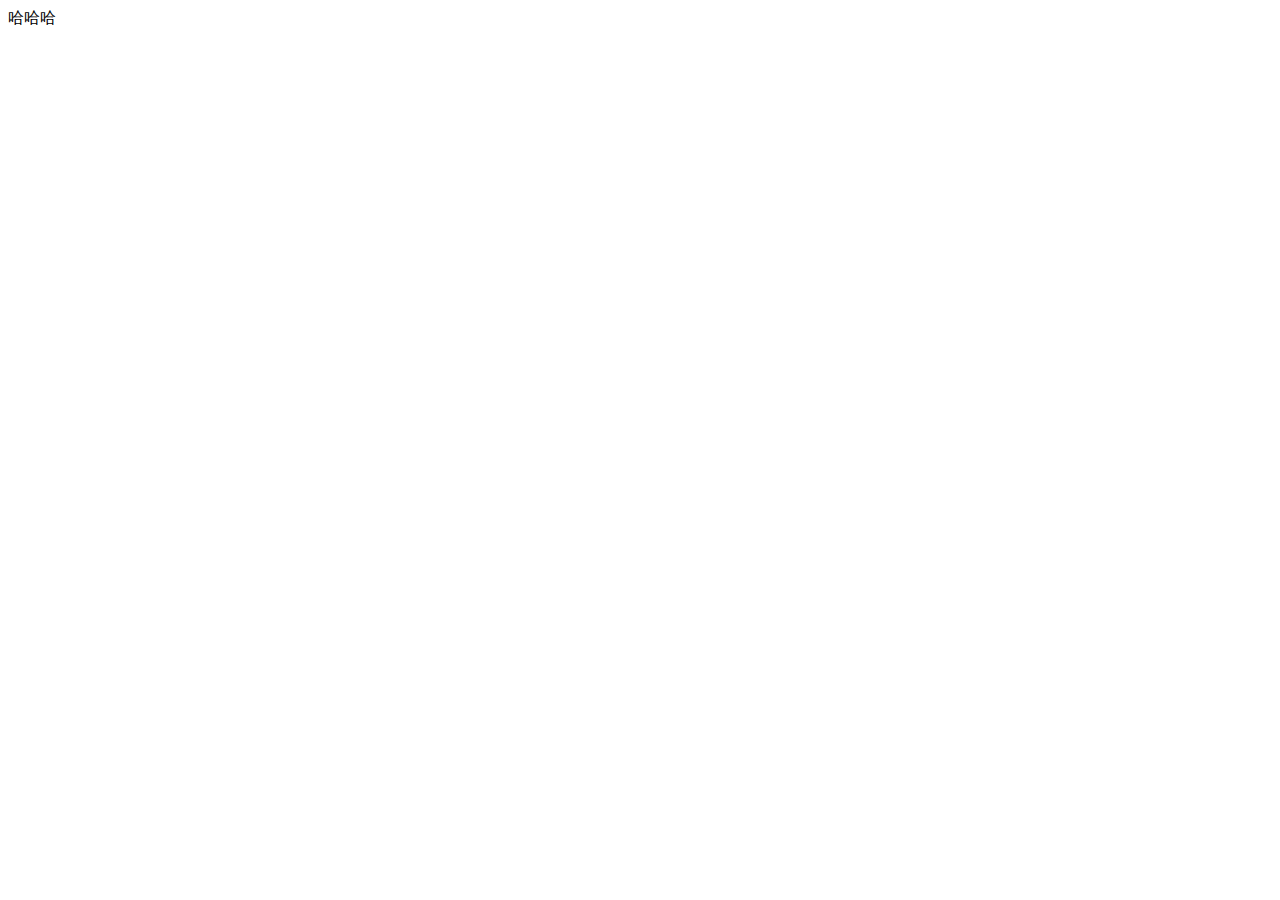
==== home/index.html @ 3ec427c4 "logi完成" ====
<!DOCTYPE html>
<html lang="en">

<head>
    <meta charset="UTF-8">
    <meta name="viewport" content="width=device-width, initial-scale=1.0">
    <title>Document</title>
</head>

<body>
    <div>哈哈哈</div>
</body>

</html>
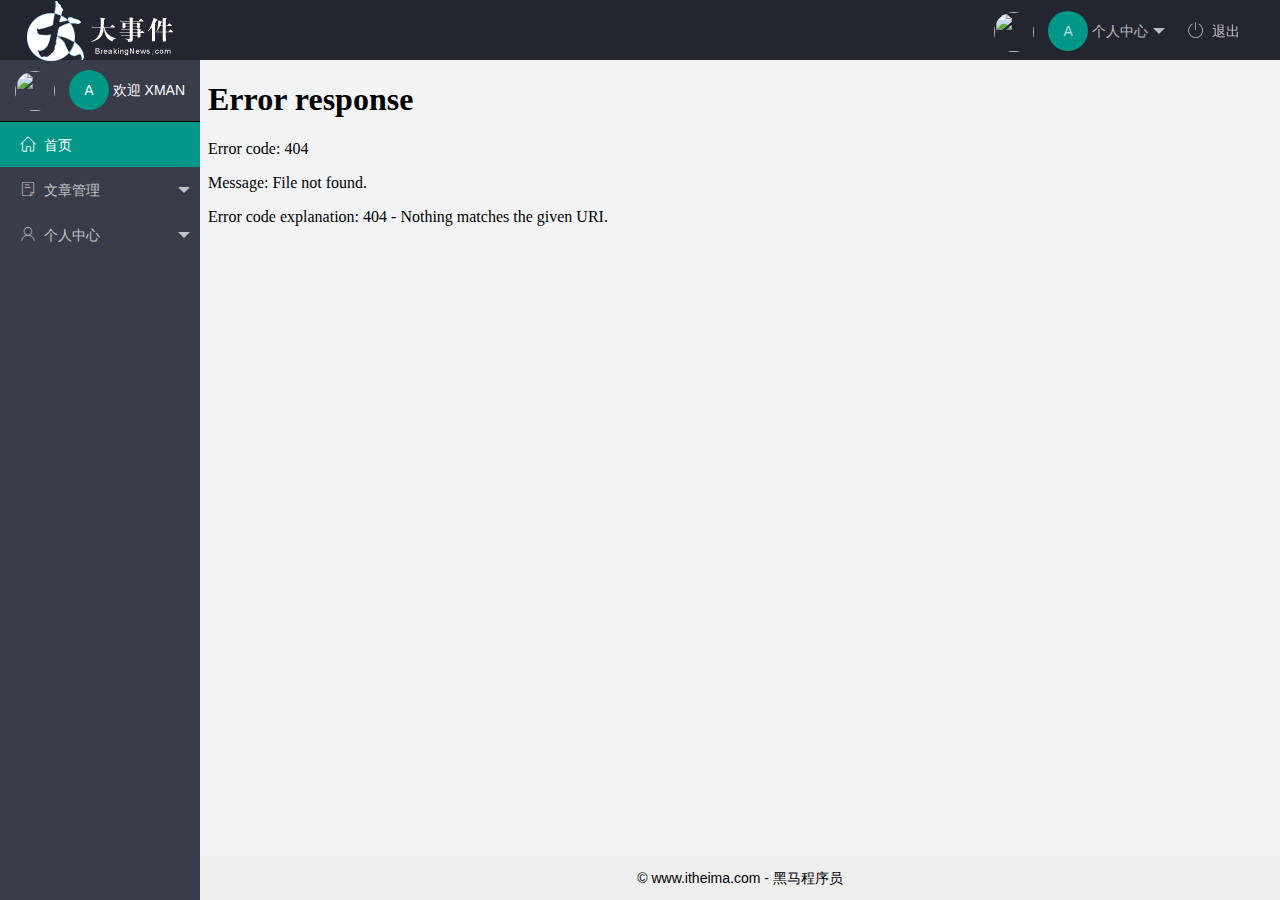
==== commit cadea6e9: "index完成" ====
--- a/home/index.html
+++ b/home/index.html
@@ -1,14 +1,91 @@
 <!DOCTYPE html>
-<html lang="en">
+<html>
 
 <head>
-    <meta charset="UTF-8">
-    <meta name="viewport" content="width=device-width, initial-scale=1.0">
-    <title>Document</title>
+    <meta charset="utf-8">
+    <meta name="viewport" content="width=device-width, initial-scale=1, maximum-scale=1">
+    <title>后台系统</title>
+    <link rel="stylesheet" href="/assets/lib/layui/css/layui.css">
+    <link rel="stylesheet" href="/assets/fonts/iconfont.css">
+    <link rel="stylesheet" href="/assets/css/index.css">
 </head>
 
-<body>
-    <div>哈哈哈</div>
+<body class="layui-layout-body">
+    <div class="layui-layout layui-layout-admin">
+        <div class="layui-header">
+            <div class="layui-logo">
+                <img src="/assets/images/logo.png" alt="">
+            </div>
+            <!-- 头部区域（可配合layui已有的水平导航） -->
+            <ul class="layui-nav layui-layout-right">
+                <li class="layui-nav-item">
+                    <a href="javascript:;" class="userInfo">
+                        <img src="http://t.cn/RCzsdCq" class="layui-nav-img">
+                        <span class="text-avatar">A</span>
+                        个人中心
+                    </a>
+                    <dl class="layui-nav-child">
+                        <dd><a href="">基本资料</a></dd>
+                        <dd><a href="">安全设置</a></dd>
+                        <dd><a href="">重置密码</a></dd>
+                    </dl>
+                </li>
+                <li class="layui-nav-item"><a href="javascript:;" id="logoutBtn"><span
+                            class="iconfont icon-tuichu"></span>退出</a></li>
+            </ul>
+        </div>
+
+        <div class="layui-side layui-bg-black">
+            <div class="layui-side-scroll">
+                <div class="userInfo">
+                    <img src="http://t.cn/RCzsdCq" class="layui-nav-img">
+                    <!-- text-avatar 文字头像 -->
+                    <span class="text-avatar">A</span>
+                    <span id="welcome">欢迎 XMAN</span>
+                </div>
+                <!-- 左侧导航区域（可配合layui已有的垂直导航） -->
+                <ul class="layui-nav layui-nav-tree" lay-filter="test" lay-shrink="all">
+                    <li class="layui-nav-item layui-this"><a href="/home/dashboard.html" target="layBody"><span
+                                class="iconfont icon-home"></span>首页</a></li>
+
+                    <li class="layui-nav-item">
+                        <a class="" href="javascript:;"><span class="iconfont icon-16"></span>文章管理</a>
+                        <dl class="layui-nav-child">
+                            <dd><a href="javascript:;"><i class="layui-icon layui-icon-app"></i>文章类别</a></dd>
+                            <dd><a href="javascript:;"><i class="layui-icon layui-icon-app"></i>文章列表</a></dd>
+                            <dd><a href="javascript:;"><i class="layui-icon layui-icon-app"></i>发布文章</a></dd>
+                        </dl>
+                    </li>
+                    <li class="layui-nav-item">
+                        <a href="javascript:;"><span class="iconfont icon-user"></span>个人中心</a>
+                        <dl class="layui-nav-child">
+                            <dd><a href="/user/user_info.html" target="layBody"><i
+                                        class="layui-icon layui-icon-app"></i>基本资料</a></dd>
+                            <dd><a href="javascript:;"><i class="layui-icon layui-icon-app"></i>更换头像</a></dd>
+                            <dd><a href=""><i class="layui-icon layui-icon-app"></i>重置密码</a></dd>
+                        </dl>
+                    </li>
+                </ul>
+            </div>
+        </div>
+
+        <div class="layui-body">
+            <!-- 内容主体区域 -->
+
+            <!-- <iframe src="/home/dashboard.html" name="layBody" frameborder="0"></iframe> -->
+            <iframe src="/user/user_info.html" name="layBody" frameborder="0"></iframe>
+
+        </div>
+
+        <div class="layui-footer">
+            <!-- 底部固定区域 -->
+            © www.itheima.com - 黑马程序员
+        </div>
+    </div>
+    <script src="/assets/lib/layui/layui.all.js"></script>
+    <script src="/assets/lib/jquery.js"></script>
+    <script src="/assets/js/ajaxBase.js"></script>
+    <script src="/assets/js/index.js"></script>
 </body>
 
 </html>--- a/assets/lib/layui/css/layui.css
+++ b/assets/lib/layui/css/layui.css
@@ -0,0 +1,2 @@
+/** layui-v2.5.6 MIT License By https://www.layui.com */
+ .layui-inline,img{display:inline-block;vertical-align:middle}h1,h2,h3,h4,h5,h6{font-weight:400}.layui-edge,.layui-header,.layui-inline,.layui-main{position:relative}.layui-body,.layui-edge,.layui-elip{overflow:hidden}.layui-btn,.layui-edge,.layui-inline,img{vertical-align:middle}.layui-btn,.layui-disabled,.layui-icon,.layui-unselect{-moz-user-select:none;-webkit-user-select:none;-ms-user-select:none}.layui-elip,.layui-form-checkbox span,.layui-form-pane .layui-form-label{text-overflow:ellipsis;white-space:nowrap}.layui-breadcrumb,.layui-tree-btnGroup{visibility:hidden}blockquote,body,button,dd,div,dl,dt,form,h1,h2,h3,h4,h5,h6,input,li,ol,p,pre,td,textarea,th,ul{margin:0;padding:0;-webkit-tap-highlight-color:rgba(0,0,0,0)}a:active,a:hover{outline:0}img{border:none}li{list-style:none}table{border-collapse:collapse;border-spacing:0}h4,h5,h6{font-size:100%}button,input,optgroup,option,select,textarea{font-family:inherit;font-size:inherit;font-style:inherit;font-weight:inherit;outline:0}pre{white-space:pre-wrap;white-space:-moz-pre-wrap;white-space:-pre-wrap;white-space:-o-pre-wrap;word-wrap:break-word}body{line-height:24px;font:14px Helvetica Neue,Helvetica,PingFang SC,Tahoma,Arial,sans-serif}hr{height:1px;margin:10px 0;border:0;clear:both}a{color:#333;text-decoration:none}a:hover{color:#777}a cite{font-style:normal;*cursor:pointer}.layui-border-box,.layui-border-box *{box-sizing:border-box}.layui-box,.layui-box *{box-sizing:content-box}.layui-clear{clear:both;*zoom:1}.layui-clear:after{content:'\20';clear:both;*zoom:1;display:block;height:0}.layui-inline{*display:inline;*zoom:1}.layui-edge{display:inline-block;width:0;height:0;border-width:6px;border-style:dashed;border-color:transparent}.layui-edge-top{top:-4px;border-bottom-color:#999;border-bottom-style:solid}.layui-edge-right{border-left-color:#999;border-left-style:solid}.layui-edge-bottom{top:2px;border-top-color:#999;border-top-style:solid}.layui-edge-left{border-right-color:#999;border-right-style:solid}.layui-disabled,.layui-disabled:hover{color:#d2d2d2!important;cursor:not-allowed!important}.layui-circle{border-radius:100%}.layui-show{display:block!important}.layui-hide{display:none!important}@font-face{font-family:layui-icon;src:url(../font/iconfont.eot?v=256);src:url(../font/iconfont.eot?v=256#iefix) format('embedded-opentype'),url(../font/iconfont.woff2?v=256) format('woff2'),url(../font/iconfont.woff?v=256) format('woff'),url(../font/iconfont.ttf?v=256) format('truetype'),url(../font/iconfont.svg?v=256#layui-icon) format('svg')}.layui-icon{font-family:layui-icon!important;font-size:16px;font-style:normal;-webkit-font-smoothing:antialiased;-moz-osx-font-smoothing:grayscale}.layui-icon-reply-fill:before{content:"\e611"}.layui-icon-set-fill:before{content:"\e614"}.layui-icon-menu-fill:before{content:"\e60f"}.layui-icon-search:before{content:"\e615"}.layui-icon-share:before{content:"\e641"}.layui-icon-set-sm:before{content:"\e620"}.layui-icon-engine:before{content:"\e628"}.layui-icon-close:before{content:"\1006"}.layui-icon-close-fill:before{content:"\1007"}.layui-icon-chart-screen:before{content:"\e629"}.layui-icon-star:before{content:"\e600"}.layui-icon-circle-dot:before{content:"\e617"}.layui-icon-chat:before{content:"\e606"}.layui-icon-release:before{content:"\e609"}.layui-icon-list:before{content:"\e60a"}.layui-icon-chart:before{content:"\e62c"}.layui-icon-ok-circle:before{content:"\1005"}.layui-icon-layim-theme:before{content:"\e61b"}.layui-icon-table:before{content:"\e62d"}.layui-icon-right:before{content:"\e602"}.layui-icon-left:before{content:"\e603"}.layui-icon-cart-simple:before{content:"\e698"}.layui-icon-face-cry:before{content:"\e69c"}.layui-icon-face-smile:before{content:"\e6af"}.layui-icon-survey:before{content:"\e6b2"}.layui-icon-tree:before{content:"\e62e"}.layui-icon-ie:before{content:"\e7bb"}.layui-icon-upload-circle:before{content:"\e62f"}.layui-icon-add-circle:before{content:"\e61f"}.layui-icon-download-circle:before{content:"\e601"}.layui-icon-templeate-1:before{content:"\e630"}.layui-icon-util:before{content:"\e631"}.layui-icon-face-surprised:before{content:"\e664"}.layui-icon-edit:before{content:"\e642"}.layui-icon-speaker:before{content:"\e645"}.layui-icon-down:before{content:"\e61a"}.layui-icon-file:before{content:"\e621"}.layui-icon-layouts:before{content:"\e632"}.layui-icon-rate-half:before{content:"\e6c9"}.layui-icon-add-circle-fine:before{content:"\e608"}.layui-icon-prev-circle:before{content:"\e633"}.layui-icon-read:before{content:"\e705"}.layui-icon-404:before{content:"\e61c"}.layui-icon-carousel:before{content:"\e634"}.layui-icon-help:before{content:"\e607"}.layui-icon-code-circle:before{content:"\e635"}.layui-icon-windows:before{content:"\e67f"}.layui-icon-water:before{content:"\e636"}.layui-icon-username:before{content:"\e66f"}.layui-icon-find-fill:before{content:"\e670"}.layui-icon-about:before{content:"\e60b"}.layui-icon-location:before{content:"\e715"}.layui-icon-up:before{content:"\e619"}.layui-icon-pause:before{content:"\e651"}.layui-icon-date:before{content:"\e637"}.layui-icon-layim-uploadfile:before{content:"\e61d"}.layui-icon-delete:before{content:"\e640"}.layui-icon-play:before{content:"\e652"}.layui-icon-top:before{content:"\e604"}.layui-icon-firefox:before{content:"\e686"}.layui-icon-friends:before{content:"\e612"}.layui-icon-refresh-3:before{content:"\e9aa"}.layui-icon-ok:before{content:"\e605"}.layui-icon-layer:before{content:"\e638"}.layui-icon-face-smile-fine:before{content:"\e60c"}.layui-icon-dollar:before{content:"\e659"}.layui-icon-group:before{content:"\e613"}.layui-icon-layim-download:before{content:"\e61e"}.layui-icon-picture-fine:before{content:"\e60d"}.layui-icon-link:before{content:"\e64c"}.layui-icon-diamond:before{content:"\e735"}.layui-icon-log:before{content:"\e60e"}.layui-icon-key:before{content:"\e683"}.layui-icon-rate-solid:before{content:"\e67a"}.layui-icon-fonts-del:before{content:"\e64f"}.layui-icon-unlink:before{content:"\e64d"}.layui-icon-fonts-clear:before{content:"\e639"}.layui-icon-triangle-r:before{content:"\e623"}.layui-icon-circle:before{content:"\e63f"}.layui-icon-radio:before{content:"\e643"}.layui-icon-align-center:before{content:"\e647"}.layui-icon-align-right:before{content:"\e648"}.layui-icon-align-left:before{content:"\e649"}.layui-icon-loading-1:before{content:"\e63e"}.layui-icon-return:before{content:"\e65c"}.layui-icon-fonts-strong:before{content:"\e62b"}.layui-icon-upload:before{content:"\e67c"}.layui-icon-dialogue:before{content:"\e63a"}.layui-icon-video:before{content:"\e6ed"}.layui-icon-headset:before{content:"\e6fc"}.layui-icon-cellphone-fine:before{content:"\e63b"}.layui-icon-add-1:before{content:"\e654"}.layui-icon-face-smile-b:before{content:"\e650"}.layui-icon-fonts-html:before{content:"\e64b"}.layui-icon-screen-full:before{content:"\e622"}.layui-icon-form:before{content:"\e63c"}.layui-icon-cart:before{content:"\e657"}.layui-icon-camera-fill:before{content:"\e65d"}.layui-icon-tabs:before{content:"\e62a"}.layui-icon-heart-fill:before{content:"\e68f"}.layui-icon-fonts-code:before{content:"\e64e"}.layui-icon-ios:before{content:"\e680"}.layui-icon-at:before{content:"\e687"}.layui-icon-fire:before{content:"\e756"}.layui-icon-set:before{content:"\e716"}.layui-icon-fonts-u:before{content:"\e646"}.layui-icon-triangle-d:before{content:"\e625"}.layui-icon-tips:before{content:"\e702"}.layui-icon-picture:before{content:"\e64a"}.layui-icon-more-vertical:before{content:"\e671"}.layui-icon-bluetooth:before{content:"\e689"}.layui-icon-flag:before{content:"\e66c"}.layui-icon-loading:before{content:"\e63d"}.layui-icon-fonts-i:before{content:"\e644"}.layui-icon-refresh-1:before{content:"\e666"}.layui-icon-rmb:before{content:"\e65e"}.layui-icon-addition:before{content:"\e624"}.layui-icon-home:before{content:"\e68e"}.layui-icon-time:before{content:"\e68d"}.layui-icon-user:before{content:"\e770"}.layui-icon-notice:before{content:"\e667"}.layui-icon-chrome:before{content:"\e68a"}.layui-icon-edge:before{content:"\e68b"}.layui-icon-login-weibo:before{content:"\e675"}.layui-icon-voice:before{content:"\e688"}.layui-icon-upload-drag:before{content:"\e681"}.layui-icon-login-qq:before{content:"\e676"}.layui-icon-snowflake:before{content:"\e6b1"}.layui-icon-heart:before{content:"\e68c"}.layui-icon-logout:before{content:"\e682"}.layui-icon-file-b:before{content:"\e655"}.layui-icon-template:before{content:"\e663"}.layui-icon-transfer:before{content:"\e691"}.layui-icon-auz:before{content:"\e672"}.layui-icon-console:before{content:"\e665"}.layui-icon-app:before{content:"\e653"}.layui-icon-prev:before{content:"\e65a"}.layui-icon-website:before{content:"\e7ae"}.layui-icon-next:before{content:"\e65b"}.layui-icon-component:before{content:"\e857"}.layui-icon-android:before{content:"\e684"}.layui-icon-more:before{content:"\e65f"}.layui-icon-login-wechat:before{content:"\e677"}.layui-icon-shrink-right:before{content:"\e668"}.layui-icon-spread-left:before{content:"\e66b"}.layui-icon-camera:before{content:"\e660"}.layui-icon-note:before{content:"\e66e"}.layui-icon-refresh:before{content:"\e669"}.layui-icon-female:before{content:"\e661"}.layui-icon-male:before{content:"\e662"}.layui-icon-screen-restore:before{content:"\e758"}.layui-icon-password:before{content:"\e673"}.layui-icon-senior:before{content:"\e674"}.layui-icon-theme:before{content:"\e66a"}.layui-icon-tread:before{content:"\e6c5"}.layui-icon-praise:before{content:"\e6c6"}.layui-icon-star-fill:before{content:"\e658"}.layui-icon-rate:before{content:"\e67b"}.layui-icon-template-1:before{content:"\e656"}.layui-icon-vercode:before{content:"\e679"}.layui-icon-service:before{content:"\e626"}.layui-icon-cellphone:before{content:"\e678"}.layui-icon-print:before{content:"\e66d"}.layui-icon-cols:before{content:"\e610"}.layui-icon-wifi:before{content:"\e7e0"}.layui-icon-export:before{content:"\e67d"}.layui-icon-rss:before{content:"\e808"}.layui-icon-slider:before{content:"\e714"}.layui-icon-email:before{content:"\e618"}.layui-icon-subtraction:before{content:"\e67e"}.layui-icon-mike:before{content:"\e6dc"}.layui-icon-light:before{content:"\e748"}.layui-icon-gift:before{content:"\e627"}.layui-icon-mute:before{content:"\e685"}.layui-icon-reduce-circle:before{content:"\e616"}.layui-icon-music:before{content:"\e690"}.layui-main{width:1140px;margin:0 auto}.layui-header{z-index:1000;height:60px}.layui-header a:hover{transition:all .5s;-webkit-transition:all .5s}.layui-side{position:fixed;left:0;top:0;bottom:0;z-index:999;width:200px;overflow-x:hidden}.layui-side-scroll{position:relative;width:220px;height:100%;overflow-x:hidden}.layui-body{position:absolute;left:200px;right:0;top:0;bottom:0;z-index:998;width:auto;overflow-y:auto;box-sizing:border-box}.layui-layout-body{overflow:hidden}.layui-layout-admin .layui-header{background-color:#23262E}.layui-layout-admin .layui-side{top:60px;width:200px;overflow-x:hidden}.layui-layout-admin .layui-body{position:fixed;top:60px;bottom:44px}.layui-layout-admin .layui-main{width:auto;margin:0 15px}.layui-layout-admin .layui-footer{position:fixed;left:200px;right:0;bottom:0;height:44px;line-height:44px;padding:0 15px;background-color:#eee}.layui-layout-admin .layui-logo{position:absolute;left:0;top:0;width:200px;height:100%;line-height:60px;text-align:center;color:#009688;font-size:16px}.layui-layout-admin .layui-header .layui-nav{background:0 0}.layui-layout-left{position:absolute!important;left:200px;top:0}.layui-layout-right{position:absolute!important;right:0;top:0}.layui-container{position:relative;margin:0 auto;padding:0 15px;box-sizing:border-box}.layui-fluid{position:relative;margin:0 auto;padding:0 15px}.layui-row:after,.layui-row:before{content:'';display:block;clear:both}.layui-col-lg1,.layui-col-lg10,.layui-col-lg11,.layui-col-lg12,.layui-col-lg2,.layui-col-lg3,.layui-col-lg4,.layui-col-lg5,.layui-col-lg6,.layui-col-lg7,.layui-col-lg8,.layui-col-lg9,.layui-col-md1,.layui-col-md10,.layui-col-md11,.layui-col-md12,.layui-col-md2,.layui-col-md3,.layui-col-md4,.layui-col-md5,.layui-col-md6,.layui-col-md7,.layui-col-md8,.layui-col-md9,.layui-col-sm1,.layui-col-sm10,.layui-col-sm11,.layui-col-sm12,.layui-col-sm2,.layui-col-sm3,.layui-col-sm4,.layui-col-sm5,.layui-col-sm6,.layui-col-sm7,.layui-col-sm8,.layui-col-sm9,.layui-col-xs1,.layui-col-xs10,.layui-col-xs11,.layui-col-xs12,.layui-col-xs2,.layui-col-xs3,.layui-col-xs4,.layui-col-xs5,.layui-col-xs6,.layui-col-xs7,.layui-col-xs8,.layui-col-xs9{position:relative;display:block;box-sizing:border-box}.layui-col-xs1,.layui-col-xs10,.layui-col-xs11,.layui-col-xs12,.layui-col-xs2,.layui-col-xs3,.layui-col-xs4,.layui-col-xs5,.layui-col-xs6,.layui-col-xs7,.layui-col-xs8,.layui-col-xs9{float:left}.layui-col-xs1{width:8.33333333%}.layui-col-xs2{width:16.66666667%}.layui-col-xs3{width:25%}.layui-col-xs4{width:33.33333333%}.layui-col-xs5{width:41.66666667%}.layui-col-xs6{width:50%}.layui-col-xs7{width:58.33333333%}.layui-col-xs8{width:66.66666667%}.layui-col-xs9{width:75%}.layui-col-xs10{width:83.33333333%}.layui-col-xs11{width:91.66666667%}.layui-col-xs12{width:100%}.layui-col-xs-offset1{margin-left:8.33333333%}.layui-col-xs-offset2{margin-left:16.66666667%}.layui-col-xs-offset3{margin-left:25%}.layui-col-xs-offset4{margin-left:33.33333333%}.layui-col-xs-offset5{margin-left:41.66666667%}.layui-col-xs-offset6{margin-left:50%}.layui-col-xs-offset7{margin-left:58.33333333%}.layui-col-xs-offset8{margin-left:66.66666667%}.layui-col-xs-offset9{margin-left:75%}.layui-col-xs-offset10{margin-left:83.33333333%}.layui-col-xs-offset11{margin-left:91.66666667%}.layui-col-xs-offset12{margin-left:100%}@media screen and (max-width:768px){.layui-hide-xs{display:none!important}.layui-show-xs-block{display:block!important}.layui-show-xs-inline{display:inline!important}.layui-show-xs-inline-block{display:inline-block!important}}@media screen and (min-width:768px){.layui-container{width:750px}.layui-hide-sm{display:none!important}.layui-show-sm-block{display:block!important}.layui-show-sm-inline{display:inline!important}.layui-show-sm-inline-block{display:inline-block!important}.layui-col-sm1,.layui-col-sm10,.layui-col-sm11,.layui-col-sm12,.layui-col-sm2,.layui-col-sm3,.layui-col-sm4,.layui-col-sm5,.layui-col-sm6,.layui-col-sm7,.layui-col-sm8,.layui-col-sm9{float:left}.layui-col-sm1{width:8.33333333%}.layui-col-sm2{width:16.66666667%}.layui-col-sm3{width:25%}.layui-col-sm4{width:33.33333333%}.layui-col-sm5{width:41.66666667%}.layui-col-sm6{width:50%}.layui-col-sm7{width:58.33333333%}.layui-col-sm8{width:66.66666667%}.layui-col-sm9{width:75%}.layui-col-sm10{width:83.33333333%}.layui-col-sm11{width:91.66666667%}.layui-col-sm12{width:100%}.layui-col-sm-offset1{margin-left:8.33333333%}.layui-col-sm-offset2{margin-left:16.66666667%}.layui-col-sm-offset3{margin-left:25%}.layui-col-sm-offset4{margin-left:33.33333333%}.layui-col-sm-offset5{margin-left:41.66666667%}.layui-col-sm-offset6{margin-left:50%}.layui-col-sm-offset7{margin-left:58.33333333%}.layui-col-sm-offset8{margin-left:66.66666667%}.layui-col-sm-offset9{margin-left:75%}.layui-col-sm-offset10{margin-left:83.33333333%}.layui-col-sm-offset11{margin-left:91.66666667%}.layui-col-sm-offset12{margin-left:100%}}@media screen and (min-width:992px){.layui-container{width:970px}.layui-hide-md{display:none!important}.layui-show-md-block{display:block!important}.layui-show-md-inline{display:inline!important}.layui-show-md-inline-block{display:inline-block!important}.layui-col-md1,.layui-col-md10,.layui-col-md11,.layui-col-md12,.layui-col-md2,.layui-col-md3,.layui-col-md4,.layui-col-md5,.layui-col-md6,.layui-col-md7,.layui-col-md8,.layui-col-md9{float:left}.layui-col-md1{width:8.33333333%}.layui-col-md2{width:16.66666667%}.layui-col-md3{width:25%}.layui-col-md4{width:33.33333333%}.layui-col-md5{width:41.66666667%}.layui-col-md6{width:50%}.layui-col-md7{width:58.33333333%}.layui-col-md8{width:66.66666667%}.layui-col-md9{width:75%}.layui-col-md10{width:83.33333333%}.layui-col-md11{width:91.66666667%}.layui-col-md12{width:100%}.layui-col-md-offset1{margin-left:8.33333333%}.layui-col-md-offset2{margin-left:16.66666667%}.layui-col-md-offset3{margin-left:25%}.layui-col-md-offset4{margin-left:33.33333333%}.layui-col-md-offset5{margin-left:41.66666667%}.layui-col-md-offset6{margin-left:50%}.layui-col-md-offset7{margin-left:58.33333333%}.layui-col-md-offset8{margin-left:66.66666667%}.layui-col-md-offset9{margin-left:75%}.layui-col-md-offset10{margin-left:83.33333333%}.layui-col-md-offset11{margin-left:91.66666667%}.layui-col-md-offset12{margin-left:100%}}@media screen and (min-width:1200px){.layui-container{width:1170px}.layui-hide-lg{display:none!important}.layui-show-lg-block{display:block!important}.layui-show-lg-inline{display:inline!important}.layui-show-lg-inline-block{display:inline-block!important}.layui-col-lg1,.layui-col-lg10,.layui-col-lg11,.layui-col-lg12,.layui-col-lg2,.layui-col-lg3,.layui-col-lg4,.layui-col-lg5,.layui-col-lg6,.layui-col-lg7,.layui-col-lg8,.layui-col-lg9{float:left}.layui-col-lg1{width:8.33333333%}.layui-col-lg2{width:16.66666667%}.layui-col-lg3{width:25%}.layui-col-lg4{width:33.33333333%}.layui-col-lg5{width:41.66666667%}.layui-col-lg6{width:50%}.layui-col-lg7{width:58.33333333%}.layui-col-lg8{width:66.66666667%}.layui-col-lg9{width:75%}.layui-col-lg10{width:83.33333333%}.layui-col-lg11{width:91.66666667%}.layui-col-lg12{width:100%}.layui-col-lg-offset1{margin-left:8.33333333%}.layui-col-lg-offset2{margin-left:16.66666667%}.layui-col-lg-offset3{margin-left:25%}.layui-col-lg-offset4{margin-left:33.33333333%}.layui-col-lg-offset5{margin-left:41.66666667%}.layui-col-lg-offset6{margin-left:50%}.layui-col-lg-offset7{margin-left:58.33333333%}.layui-col-lg-offset8{margin-left:66.66666667%}.layui-col-lg-offset9{margin-left:75%}.layui-col-lg-offset10{margin-left:83.33333333%}.layui-col-lg-offset11{margin-left:91.66666667%}.layui-col-lg-offset12{margin-left:100%}}.layui-col-space1{margin:-.5px}.layui-col-space1>*{padding:.5px}.layui-col-space2{margin:-1px}.layui-col-space2>*{padding:1px}.layui-col-space4{margin:-2px}.layui-col-space4>*{padding:2px}.layui-col-space5{margin:-2.5px}.layui-col-space5>*{padding:2.5px}.layui-col-space6{margin:-3px}.layui-col-space6>*{padding:3px}.layui-col-space8{margin:-4px}.layui-col-space8>*{padding:4px}.layui-col-space10{margin:-5px}.layui-col-space10>*{padding:5px}.layui-col-space12{margin:-6px}.layui-col-space12>*{padding:6px}.layui-col-space14{margin:-7px}.layui-col-space14>*{padding:7px}.layui-col-space15{margin:-7.5px}.layui-col-space15>*{padding:7.5px}.layui-col-space16{margin:-8px}.layui-col-space16>*{padding:8px}.layui-col-space18{margin:-9px}.layui-col-space18>*{padding:9px}.layui-col-space20{margin:-10px}.layui-col-space20>*{padding:10px}.layui-col-space22{margin:-11px}.layui-col-space22>*{padding:11px}.layui-col-space24{margin:-12px}.layui-col-space24>*{padding:12px}.layui-col-space25{margin:-12.5px}.layui-col-space25>*{padding:12.5px}.layui-col-space26{margin:-13px}.layui-col-space26>*{padding:13px}.layui-col-space28{margin:-14px}.layui-col-space28>*{padding:14px}.layui-col-space30{margin:-15px}.layui-col-space30>*{padding:15px}.layui-btn,.layui-input,.layui-select,.layui-textarea,.layui-upload-button{outline:0;-webkit-appearance:none;transition:all .3s;-webkit-transition:all .3s;box-sizing:border-box}.layui-elem-quote{margin-bottom:10px;padding:15px;line-height:22px;border-left:5px solid #009688;border-radius:0 2px 2px 0;background-color:#f2f2f2}.layui-quote-nm{border-style:solid;border-width:1px 1px 1px 5px;background:0 0}.layui-elem-field{margin-bottom:10px;padding:0;border-width:1px;border-style:solid}.layui-elem-field legend{margin-left:20px;padding:0 10px;font-size:20px;font-weight:300}.layui-field-title{margin:10px 0 20px;border-width:1px 0 0}.layui-field-box{padding:10px 15px}.layui-field-title .layui-field-box{padding:10px 0}.layui-progress{position:relative;height:6px;border-radius:20px;background-color:#e2e2e2}.layui-progress-bar{position:absolute;left:0;top:0;width:0;max-width:100%;height:6px;border-radius:20px;text-align:right;background-color:#5FB878;transition:all .3s;-webkit-transition:all .3s}.layui-progress-big,.layui-progress-big .layui-progress-bar{height:18px;line-height:18px}.layui-progress-text{position:relative;top:-20px;line-height:18px;font-size:12px;color:#666}.layui-progress-big .layui-progress-text{position:static;padding:0 10px;color:#fff}.layui-collapse{border-width:1px;border-style:solid;border-radius:2px}.layui-colla-content,.layui-colla-item{border-top-width:1px;border-top-style:solid}.layui-colla-item:first-child{border-top:none}.layui-colla-title{position:relative;height:42px;line-height:42px;padding:0 15px 0 35px;color:#333;background-color:#f2f2f2;cursor:pointer;font-size:14px;overflow:hidden}.layui-colla-content{display:none;padding:10px 15px;line-height:22px;color:#666}.layui-colla-icon{position:absolute;left:15px;top:0;font-size:14px}.layui-card{margin-bottom:15px;border-radius:2px;background-color:#fff;box-shadow:0 1px 2px 0 rgba(0,0,0,.05)}.layui-card:last-child{margin-bottom:0}.layui-card-header{position:relative;height:42px;line-height:42px;padding:0 15px;border-bottom:1px solid #f6f6f6;color:#333;border-radius:2px 2px 0 0;font-size:14px}.layui-bg-black,.layui-bg-blue,.layui-bg-cyan,.layui-bg-green,.layui-bg-orange,.layui-bg-red{color:#fff!important}.layui-card-body{position:relative;padding:10px 15px;line-height:24px}.layui-card-body[pad15]{padding:15px}.layui-card-body[pad20]{padding:20px}.layui-card-body .layui-table{margin:5px 0}.layui-card .layui-tab{margin:0}.layui-panel-window{position:relative;padding:15px;border-radius:0;border-top:5px solid #E6E6E6;background-color:#fff}.layui-auxiliar-moving{position:fixed;left:0;right:0;top:0;bottom:0;width:100%;height:100%;background:0 0;z-index:9999999999}.layui-form-label,.layui-form-mid,.layui-form-select,.layui-input-block,.layui-input-inline,.layui-textarea{position:relative}.layui-bg-red{background-color:#FF5722!important}.layui-bg-orange{background-color:#FFB800!important}.layui-bg-green{background-color:#009688!important}.layui-bg-cyan{background-color:#2F4056!important}.layui-bg-blue{background-color:#1E9FFF!important}.layui-bg-black{background-color:#393D49!important}.layui-bg-gray{background-color:#eee!important;color:#666!important}.layui-badge-rim,.layui-colla-content,.layui-colla-item,.layui-collapse,.layui-elem-field,.layui-form-pane .layui-form-item[pane],.layui-form-pane .layui-form-label,.layui-input,.layui-layedit,.layui-layedit-tool,.layui-quote-nm,.layui-select,.layui-tab-bar,.layui-tab-card,.layui-tab-title,.layui-tab-title .layui-this:after,.layui-textarea{border-color:#e6e6e6}.layui-timeline-item:before,hr{background-color:#e6e6e6}.layui-text{line-height:22px;font-size:14px;color:#666}.layui-text h1,.layui-text h2,.layui-text h3{font-weight:500;color:#333}.layui-text h1{font-size:30px}.layui-text h2{font-size:24px}.layui-text h3{font-size:18px}.layui-text a:not(.layui-btn){color:#01AAED}.layui-text a:not(.layui-btn):hover{text-decoration:underline}.layui-text ul{padding:5px 0 5px 15px}.layui-text ul li{margin-top:5px;list-style-type:disc}.layui-text em,.layui-word-aux{color:#999!important;padding:0 5px!important}.layui-btn{display:inline-block;height:38px;line-height:38px;padding:0 18px;background-color:#009688;color:#fff;white-space:nowrap;text-align:center;font-size:14px;border:none;border-radius:2px;cursor:pointer}.layui-btn:hover{opacity:.8;filter:alpha(opacity=80);color:#fff}.layui-btn:active{opacity:1;filter:alpha(opacity=100)}.layui-btn+.layui-btn{margin-left:10px}.layui-btn-container{font-size:0}.layui-btn-container .layui-btn{margin-right:10px;margin-bottom:10px}.layui-btn-container .layui-btn+.layui-btn{margin-left:0}.layui-table .layui-btn-container .layui-btn{margin-bottom:9px}.layui-btn-radius{border-radius:100px}.layui-btn .layui-icon{margin-right:3px;font-size:18px;vertical-align:bottom;vertical-align:middle\9}.layui-btn-primary{border:1px solid #C9C9C9;background-color:#fff;color:#555}.layui-btn-primary:hover{border-color:#009688;color:#333}.layui-btn-normal{background-color:#1E9FFF}.layui-btn-warm{background-color:#FFB800}.layui-btn-danger{background-color:#FF5722}.layui-btn-checked{background-color:#5FB878}.layui-btn-disabled,.layui-btn-disabled:active,.layui-btn-disabled:hover{border:1px solid #e6e6e6;background-color:#FBFBFB;color:#C9C9C9;cursor:not-allowed;opacity:1}.layui-btn-lg{height:44px;line-height:44px;padding:0 25px;font-size:16px}.layui-btn-sm{height:30px;line-height:30px;padding:0 10px;font-size:12px}.layui-btn-sm i{font-size:16px!important}.layui-btn-xs{height:22px;line-height:22px;padding:0 5px;font-size:12px}.layui-btn-xs i{font-size:14px!important}.layui-btn-group{display:inline-block;vertical-align:middle;font-size:0}.layui-btn-group .layui-btn{margin-left:0!important;margin-right:0!important;border-left:1px solid rgba(255,255,255,.5);border-radius:0}.layui-btn-group .layui-btn-primary{border-left:none}.layui-btn-group .layui-btn-primary:hover{border-color:#C9C9C9;color:#009688}.layui-btn-group .layui-btn:first-child{border-left:none;border-radius:2px 0 0 2px}.layui-btn-group .layui-btn-primary:first-child{border-left:1px solid #c9c9c9}.layui-btn-group .layui-btn:last-child{border-radius:0 2px 2px 0}.layui-btn-group .layui-btn+.layui-btn{margin-left:0}.layui-btn-group+.layui-btn-group{margin-left:10px}.layui-btn-fluid{width:100%}.layui-input,.layui-select,.layui-textarea{height:38px;line-height:1.3;line-height:38px\9;border-width:1px;border-style:solid;background-color:#fff;border-radius:2px}.layui-input::-webkit-input-placeholder,.layui-select::-webkit-input-placeholder,.layui-textarea::-webkit-input-placeholder{line-height:1.3}.layui-input,.layui-textarea{display:block;width:100%;padding-left:10px}.layui-input:hover,.layui-textarea:hover{border-color:#D2D2D2!important}.layui-input:focus,.layui-textarea:focus{border-color:#C9C9C9!important}.layui-textarea{min-height:100px;height:auto;line-height:20px;padding:6px 10px;resize:vertical}.layui-select{padding:0 10px}.layui-form input[type=checkbox],.layui-form input[type=radio],.layui-form select{display:none}.layui-form [lay-ignore]{display:initial}.layui-form-item{margin-bottom:15px;clear:both;*zoom:1}.layui-form-item:after{content:'\20';clear:both;*zoom:1;display:block;height:0}.layui-form-label{float:left;display:block;padding:9px 15px;width:80px;font-weight:400;line-height:20px;text-align:right}.layui-form-label-col{display:block;float:none;padding:9px 0;line-height:20px;text-align:left}.layui-form-item .layui-inline{margin-bottom:5px;margin-right:10px}.layui-input-block{margin-left:110px;min-height:36px}.layui-input-inline{display:inline-block;vertical-align:middle}.layui-form-item .layui-input-inline{float:left;width:190px;margin-right:10px}.layui-form-text .layui-input-inline{width:auto}.layui-form-mid{float:left;display:block;padding:9px 0!important;line-height:20px;margin-right:10px}.layui-form-danger+.layui-form-select .layui-input,.layui-form-danger:focus{border-color:#FF5722!important}.layui-form-select .layui-input{padding-right:30px;cursor:pointer}.layui-form-select .layui-edge{position:absolute;right:10px;top:50%;margin-top:-3px;cursor:pointer;border-width:6px;border-top-color:#c2c2c2;border-top-style:solid;transition:all .3s;-webkit-transition:all .3s}.layui-form-select dl{display:none;position:absolute;left:0;top:42px;padding:5px 0;z-index:899;min-width:100%;border:1px solid #d2d2d2;max-height:300px;overflow-y:auto;background-color:#fff;border-radius:2px;box-shadow:0 2px 4px rgba(0,0,0,.12);box-sizing:border-box}.layui-form-select dl dd,.layui-form-select dl dt{padding:0 10px;line-height:36px;white-space:nowrap;overflow:hidden;text-overflow:ellipsis}.layui-form-select dl dt{font-size:12px;color:#999}.layui-form-select dl dd{cursor:pointer}.layui-form-select dl dd:hover{background-color:#f2f2f2;-webkit-transition:.5s all;transition:.5s all}.layui-form-select .layui-select-group dd{padding-left:20px}.layui-form-select dl dd.layui-select-tips{padding-left:10px!important;color:#999}.layui-form-select dl dd.layui-this{background-color:#5FB878;color:#fff}.layui-form-checkbox,.layui-form-select dl dd.layui-disabled{background-color:#fff}.layui-form-selected dl{display:block}.layui-form-checkbox,.layui-form-checkbox *,.layui-form-switch{display:inline-block;vertical-align:middle}.layui-form-selected .layui-edge{margin-top:-9px;-webkit-transform:rotate(180deg);transform:rotate(180deg);margin-top:-3px\9}:root .layui-form-selected .layui-edge{margin-top:-9px\0/IE9}.layui-form-selectup dl{top:auto;bottom:42px}.layui-select-none{margin:5px 0;text-align:center;color:#999}.layui-select-disabled .layui-disabled{border-color:#eee!important}.layui-select-disabled .layui-edge{border-top-color:#d2d2d2}.layui-form-checkbox{position:relative;height:30px;line-height:30px;margin-right:10px;padding-right:30px;cursor:pointer;font-size:0;-webkit-transition:.1s linear;transition:.1s linear;box-sizing:border-box}.layui-form-checkbox span{padding:0 10px;height:100%;font-size:14px;border-radius:2px 0 0 2px;background-color:#d2d2d2;color:#fff;overflow:hidden}.layui-form-checkbox:hover span{background-color:#c2c2c2}.layui-form-checkbox i{position:absolute;right:0;top:0;width:30px;height:28px;border:1px solid #d2d2d2;border-left:none;border-radius:0 2px 2px 0;color:#fff;font-size:20px;text-align:center}.layui-form-checkbox:hover i{border-color:#c2c2c2;color:#c2c2c2}.layui-form-checked,.layui-form-checked:hover{border-color:#5FB878}.layui-form-checked span,.layui-form-checked:hover span{background-color:#5FB878}.layui-form-checked i,.layui-form-checked:hover i{color:#5FB878}.layui-form-item .layui-form-checkbox{margin-top:4px}.layui-form-checkbox[lay-skin=primary]{height:auto!important;line-height:normal!important;min-width:18px;min-height:18px;border:none!important;margin-right:0;padding-left:28px;padding-right:0;background:0 0}.layui-form-checkbox[lay-skin=primary] span{padding-left:0;padding-right:15px;line-height:18px;background:0 0;color:#666}.layui-form-checkbox[lay-skin=primary] i{right:auto;left:0;width:16px;height:16px;line-height:16px;border:1px solid #d2d2d2;font-size:12px;border-radius:2px;background-color:#fff;-webkit-transition:.1s linear;transition:.1s linear}.layui-form-checkbox[lay-skin=primary]:hover i{border-color:#5FB878;color:#fff}.layui-form-checked[lay-skin=primary] i{border-color:#5FB878!important;background-color:#5FB878;color:#fff}.layui-checkbox-disbaled[lay-skin=primary] span{background:0 0!important;color:#c2c2c2}.layui-checkbox-disbaled[lay-skin=primary]:hover i{border-color:#d2d2d2}.layui-form-item .layui-form-checkbox[lay-skin=primary]{margin-top:10px}.layui-form-switch{position:relative;height:22px;line-height:22px;min-width:35px;padding:0 5px;margin-top:8px;border:1px solid #d2d2d2;border-radius:20px;cursor:pointer;background-color:#fff;-webkit-transition:.1s linear;transition:.1s linear}.layui-form-switch i{position:absolute;left:5px;top:3px;width:16px;height:16px;border-radius:20px;background-color:#d2d2d2;-webkit-transition:.1s linear;transition:.1s linear}.layui-form-switch em{position:relative;top:0;width:25px;margin-left:21px;padding:0!important;text-align:center!important;color:#999!important;font-style:normal!important;font-size:12px}.layui-form-onswitch{border-color:#5FB878;background-color:#5FB878}.layui-checkbox-disbaled,.layui-checkbox-disbaled i{border-color:#e2e2e2!important}.layui-form-onswitch i{left:100%;margin-left:-21px;background-color:#fff}.layui-form-onswitch em{margin-left:5px;margin-right:21px;color:#fff!important}.layui-checkbox-disbaled span{background-color:#e2e2e2!important}.layui-checkbox-disbaled:hover i{color:#fff!important}[lay-radio]{display:none}.layui-form-radio,.layui-form-radio *{display:inline-block;vertical-align:middle}.layui-form-radio{line-height:28px;margin:6px 10px 0 0;padding-right:10px;cursor:pointer;font-size:0}.layui-form-radio *{font-size:14px}.layui-form-radio>i{margin-right:8px;font-size:22px;color:#c2c2c2}.layui-form-radio>i:hover,.layui-form-radioed>i{color:#5FB878}.layui-radio-disbaled>i{color:#e2e2e2!important}.layui-form-pane .layui-form-label{width:110px;padding:8px 15px;height:38px;line-height:20px;border-width:1px;border-style:solid;border-radius:2px 0 0 2px;text-align:center;background-color:#FBFBFB;overflow:hidden;box-sizing:border-box}.layui-form-pane .layui-input-inline{margin-left:-1px}.layui-form-pane .layui-input-block{margin-left:110px;left:-1px}.layui-form-pane .layui-input{border-radius:0 2px 2px 0}.layui-form-pane .layui-form-text .layui-form-label{float:none;width:100%;border-radius:2px;box-sizing:border-box;text-align:left}.layui-form-pane .layui-form-text .layui-input-inline{display:block;margin:0;top:-1px;clear:both}.layui-form-pane .layui-form-text .layui-input-block{margin:0;left:0;top:-1px}.layui-form-pane .layui-form-text .layui-textarea{min-height:100px;border-radius:0 0 2px 2px}.layui-form-pane .layui-form-checkbox{margin:4px 0 4px 10px}.layui-form-pane .layui-form-radio,.layui-form-pane .layui-form-switch{margin-top:6px;margin-left:10px}.layui-form-pane .layui-form-item[pane]{position:relative;border-width:1px;border-style:solid}.layui-form-pane .layui-form-item[pane] .layui-form-label{position:absolute;left:0;top:0;height:100%;border-width:0 1px 0 0}.layui-form-pane .layui-form-item[pane] .layui-input-inline{margin-left:110px}@media screen and (max-width:450px){.layui-form-item .layui-form-label{text-overflow:ellipsis;overflow:hidden;white-space:nowrap}.layui-form-item .layui-inline{display:block;margin-right:0;margin-bottom:20px;clear:both}.layui-form-item .layui-inline:after{content:'\20';clear:both;display:block;height:0}.layui-form-item .layui-input-inline{display:block;float:none;left:-3px;width:auto;margin:0 0 10px 112px}.layui-form-item .layui-input-inline+.layui-form-mid{margin-left:110px;top:-5px;padding:0}.layui-form-item .layui-form-checkbox{margin-right:5px;margin-bottom:5px}}.layui-layedit{border-width:1px;border-style:solid;border-radius:2px}.layui-layedit-tool{padding:3px 5px;border-bottom-width:1px;border-bottom-style:solid;font-size:0}.layedit-tool-fixed{position:fixed;top:0;border-top:1px solid #e2e2e2}.layui-layedit-tool .layedit-tool-mid,.layui-layedit-tool .layui-icon{display:inline-block;vertical-align:middle;text-align:center;font-size:14px}.layui-layedit-tool .layui-icon{position:relative;width:32px;height:30px;line-height:30px;margin:3px 5px;color:#777;cursor:pointer;border-radius:2px}.layui-layedit-tool .layui-icon:hover{color:#393D49}.layui-layedit-tool .layui-icon:active{color:#000}.layui-layedit-tool .layedit-tool-active{background-color:#e2e2e2;color:#000}.layui-layedit-tool .layui-disabled,.layui-layedit-tool .layui-disabled:hover{color:#d2d2d2;cursor:not-allowed}.layui-layedit-tool .layedit-tool-mid{width:1px;height:18px;margin:0 10px;background-color:#d2d2d2}.layedit-tool-html{width:50px!important;font-size:30px!important}.layedit-tool-b,.layedit-tool-code,.layedit-tool-help{font-size:16px!important}.layedit-tool-d,.layedit-tool-face,.layedit-tool-image,.layedit-tool-unlink{font-size:18px!important}.layedit-tool-image input{position:absolute;font-size:0;left:0;top:0;width:100%;height:100%;opacity:.01;filter:Alpha(opacity=1);cursor:pointer}.layui-layedit-iframe iframe{display:block;width:100%}#LAY_layedit_code{overflow:hidden}.layui-laypage{display:inline-block;*display:inline;*zoom:1;vertical-align:middle;margin:10px 0;font-size:0}.layui-laypage>a:first-child,.layui-laypage>a:first-child em{border-radius:2px 0 0 2px}.layui-laypage>a:last-child,.layui-laypage>a:last-child em{border-radius:0 2px 2px 0}.layui-laypage>:first-child{margin-left:0!important}.layui-laypage>:last-child{margin-right:0!important}.layui-laypage a,.layui-laypage button,.layui-laypage input,.layui-laypage select,.layui-laypage span{border:1px solid #e2e2e2}.layui-laypage a,.layui-laypage span{display:inline-block;*display:inline;*zoom:1;vertical-align:middle;padding:0 15px;height:28px;line-height:28px;margin:0 -1px 5px 0;background-color:#fff;color:#333;font-size:12px}.layui-flow-more a *,.layui-laypage input,.layui-table-view select[lay-ignore]{display:inline-block}.layui-laypage a:hover{color:#009688}.layui-laypage em{font-style:normal}.layui-laypage .layui-laypage-spr{color:#999;font-weight:700}.layui-laypage a{text-decoration:none}.layui-laypage .layui-laypage-curr{position:relative}.layui-laypage .layui-laypage-curr em{position:relative;color:#fff}.layui-laypage .layui-laypage-curr .layui-laypage-em{position:absolute;left:-1px;top:-1px;padding:1px;width:100%;height:100%;background-color:#009688}.layui-laypage-em{border-radius:2px}.layui-laypage-next em,.layui-laypage-prev em{font-family:Sim sun;font-size:16px}.layui-laypage .layui-laypage-count,.layui-laypage .layui-laypage-limits,.layui-laypage .layui-laypage-refresh,.layui-laypage .layui-laypage-skip{margin-left:10px;margin-right:10px;padding:0;border:none}.layui-laypage .layui-laypage-limits,.layui-laypage .layui-laypage-refresh{vertical-align:top}.layui-laypage .layui-laypage-refresh i{font-size:18px;cursor:pointer}.layui-laypage select{height:22px;padding:3px;border-radius:2px;cursor:pointer}.layui-laypage .layui-laypage-skip{height:30px;line-height:30px;color:#999}.layui-laypage button,.layui-laypage input{height:30px;line-height:30px;border-radius:2px;vertical-align:top;background-color:#fff;box-sizing:border-box}.layui-laypage input{width:40px;margin:0 10px;padding:0 3px;text-align:center}.layui-laypage input:focus,.layui-laypage select:focus{border-color:#009688!important}.layui-laypage button{margin-left:10px;padding:0 10px;cursor:pointer}.layui-table,.layui-table-view{margin:10px 0}.layui-flow-more{margin:10px 0;text-align:center;color:#999;font-size:14px}.layui-flow-more a{height:32px;line-height:32px}.layui-flow-more a *{vertical-align:top}.layui-flow-more a cite{padding:0 20px;border-radius:3px;background-color:#eee;color:#333;font-style:normal}.layui-flow-more a cite:hover{opacity:.8}.layui-flow-more a i{font-size:30px;color:#737383}.layui-table{width:100%;background-color:#fff;color:#666}.layui-table tr{transition:all .3s;-webkit-transition:all .3s}.layui-table th{text-align:left;font-weight:400}.layui-table tbody tr:hover,.layui-table thead tr,.layui-table-click,.layui-table-header,.layui-table-hover,.layui-table-mend,.layui-table-patch,.layui-table-tool,.layui-table-total,.layui-table-total tr,.layui-table[lay-even] tr:nth-child(even){background-color:#f2f2f2}.layui-table td,.layui-table th,.layui-table-col-set,.layui-table-fixed-r,.layui-table-grid-down,.layui-table-header,.layui-table-page,.layui-table-tips-main,.layui-table-tool,.layui-table-total,.layui-table-view,.layui-table[lay-skin=line],.layui-table[lay-skin=row]{border-width:1px;border-style:solid;border-color:#e6e6e6}.layui-table td,.layui-table th{position:relative;padding:9px 15px;min-height:20px;line-height:20px;font-size:14px}.layui-table[lay-skin=line] td,.layui-table[lay-skin=line] th{border-width:0 0 1px}.layui-table[lay-skin=row] td,.layui-table[lay-skin=row] th{border-width:0 1px 0 0}.layui-table[lay-skin=nob] td,.layui-table[lay-skin=nob] th{border:none}.layui-table img{max-width:100px}.layui-table[lay-size=lg] td,.layui-table[lay-size=lg] th{padding:15px 30px}.layui-table-view .layui-table[lay-size=lg] .layui-table-cell{height:40px;line-height:40px}.layui-table[lay-size=sm] td,.layui-table[lay-size=sm] th{font-size:12px;padding:5px 10px}.layui-table-view .layui-table[lay-size=sm] .layui-table-cell{height:20px;line-height:20px}.layui-table[lay-data]{display:none}.layui-table-box{position:relative;overflow:hidden}.layui-table-view .layui-table{position:relative;width:auto;margin:0}.layui-table-view .layui-table[lay-skin=line]{border-width:0 1px 0 0}.layui-table-view .layui-table[lay-skin=row]{border-width:0 0 1px}.layui-table-view .layui-table td,.layui-table-view .layui-table th{padding:5px 0;border-top:none;border-left:none}.layui-table-view .layui-table th.layui-unselect .layui-table-cell span{cursor:pointer}.layui-table-view .layui-table td{cursor:default}.layui-table-view .layui-table td[data-edit=text]{cursor:text}.layui-table-view .layui-form-checkbox[lay-skin=primary] i{width:18px;height:18px}.layui-table-view .layui-form-radio{line-height:0;padding:0}.layui-table-view .layui-form-radio>i{margin:0;font-size:20px}.layui-table-init{position:absolute;left:0;top:0;width:100%;height:100%;text-align:center;z-index:110}.layui-table-init .layui-icon{position:absolute;left:50%;top:50%;margin:-15px 0 0 -15px;font-size:30px;color:#c2c2c2}.layui-table-header{border-width:0 0 1px;overflow:hidden}.layui-table-header .layui-table{margin-bottom:-1px}.layui-table-tool .layui-inline[lay-event]{position:relative;width:26px;height:26px;padding:5px;line-height:16px;margin-right:10px;text-align:center;color:#333;border:1px solid #ccc;cursor:pointer;-webkit-transition:.5s all;transition:.5s all}.layui-table-tool .layui-inline[lay-event]:hover{border:1px solid #999}.layui-table-tool-temp{padding-right:120px}.layui-table-tool-self{position:absolute;right:17px;top:10px}.layui-table-tool .layui-table-tool-self .layui-inline[lay-event]{margin:0 0 0 10px}.layui-table-tool-panel{position:absolute;top:29px;left:-1px;padding:5px 0;min-width:150px;min-height:40px;border:1px solid #d2d2d2;text-align:left;overflow-y:auto;background-color:#fff;box-shadow:0 2px 4px rgba(0,0,0,.12)}.layui-table-cell,.layui-table-tool-panel li{overflow:hidden;text-overflow:ellipsis;white-space:nowrap}.layui-table-tool-panel li{padding:0 10px;line-height:30px;-webkit-transition:.5s all;transition:.5s all}.layui-table-tool-panel li .layui-form-checkbox[lay-skin=primary]{width:100%;padding-left:28px}.layui-table-tool-panel li:hover{background-color:#f2f2f2}.layui-table-tool-panel li .layui-form-checkbox[lay-skin=primary] i{position:absolute;left:0;top:0}.layui-table-tool-panel li .layui-form-checkbox[lay-skin=primary] span{padding:0}.layui-table-tool .layui-table-tool-self .layui-table-tool-panel{left:auto;right:-1px}.layui-table-col-set{position:absolute;right:0;top:0;width:20px;height:100%;border-width:0 0 0 1px;background-color:#fff}.layui-table-sort{width:10px;height:20px;margin-left:5px;cursor:pointer!important}.layui-table-sort .layui-edge{position:absolute;left:5px;border-width:5px}.layui-table-sort .layui-table-sort-asc{top:3px;border-top:none;border-bottom-style:solid;border-bottom-color:#b2b2b2}.layui-table-sort .layui-table-sort-asc:hover{border-bottom-color:#666}.layui-table-sort .layui-table-sort-desc{bottom:5px;border-bottom:none;border-top-style:solid;border-top-color:#b2b2b2}.layui-table-sort .layui-table-sort-desc:hover{border-top-color:#666}.layui-table-sort[lay-sort=asc] .layui-table-sort-asc{border-bottom-color:#000}.layui-table-sort[lay-sort=desc] .layui-table-sort-desc{border-top-color:#000}.layui-table-cell{height:28px;line-height:28px;padding:0 15px;position:relative;box-sizing:border-box}.layui-table-cell .layui-form-checkbox[lay-skin=primary]{top:-1px;padding:0}.layui-table-cell .layui-table-link{color:#01AAED}.laytable-cell-checkbox,.laytable-cell-numbers,.laytable-cell-radio,.laytable-cell-space{padding:0;text-align:center}.layui-table-body{position:relative;overflow:auto;margin-right:-1px;margin-bottom:-1px}.layui-table-body .layui-none{line-height:26px;padding:15px;text-align:center;color:#999}.layui-table-fixed{position:absolute;left:0;top:0;z-index:101}.layui-table-fixed .layui-table-body{overflow:hidden}.layui-table-fixed-l{box-shadow:0 -1px 8px rgba(0,0,0,.08)}.layui-table-fixed-r{left:auto;right:-1px;border-width:0 0 0 1px;box-shadow:-1px 0 8px rgba(0,0,0,.08)}.layui-table-fixed-r .layui-table-header{position:relative;overflow:visible}.layui-table-mend{position:absolute;right:-49px;top:0;height:100%;width:50px}.layui-table-tool{position:relative;z-index:890;width:100%;min-height:50px;line-height:30px;padding:10px 15px;border-width:0 0 1px}.layui-table-tool .layui-btn-container{margin-bottom:-10px}.layui-table-page,.layui-table-total{border-width:1px 0 0;margin-bottom:-1px;overflow:hidden}.layui-table-page{position:relative;width:100%;padding:7px 7px 0;height:41px;font-size:12px;white-space:nowrap}.layui-table-page>div{height:26px}.layui-table-page .layui-laypage{margin:0}.layui-table-page .layui-laypage a,.layui-table-page .layui-laypage span{height:26px;line-height:26px;margin-bottom:10px;border:none;background:0 0}.layui-table-page .layui-laypage a,.layui-table-page .layui-laypage span.layui-laypage-curr{padding:0 12px}.layui-table-page .layui-laypage span{margin-left:0;padding:0}.layui-table-page .layui-laypage .layui-laypage-prev{margin-left:-7px!important}.layui-table-page .layui-laypage .layui-laypage-curr .layui-laypage-em{left:0;top:0;padding:0}.layui-table-page .layui-laypage button,.layui-table-page .layui-laypage input{height:26px;line-height:26px}.layui-table-page .layui-laypage input{width:40px}.layui-table-page .layui-laypage button{padding:0 10px}.layui-table-page select{height:18px}.layui-table-patch .layui-table-cell{padding:0;width:30px}.layui-table-edit{position:absolute;left:0;top:0;width:100%;height:100%;padding:0 14px 1px;border-radius:0;box-shadow:1px 1px 20px rgba(0,0,0,.15)}.layui-table-edit:focus{border-color:#5FB878!important}select.layui-table-edit{padding:0 0 0 10px;border-color:#C9C9C9}.layui-table-view .layui-form-checkbox,.layui-table-view .layui-form-radio,.layui-table-view .layui-form-switch{top:0;margin:0;box-sizing:content-box}.layui-table-view .layui-form-checkbox{top:-1px;height:26px;line-height:26px}.layui-table-view .layui-form-checkbox i{height:26px}.layui-table-grid .layui-table-cell{overflow:visible}.layui-table-grid-down{position:absolute;top:0;right:0;width:26px;height:100%;padding:5px 0;border-width:0 0 0 1px;text-align:center;background-color:#fff;color:#999;cursor:pointer}.layui-table-grid-down .layui-icon{position:absolute;top:50%;left:50%;margin:-8px 0 0 -8px}.layui-table-grid-down:hover{background-color:#fbfbfb}body .layui-table-tips .layui-layer-content{background:0 0;padding:0;box-shadow:0 1px 6px rgba(0,0,0,.12)}.layui-table-tips-main{margin:-44px 0 0 -1px;max-height:150px;padding:8px 15px;font-size:14px;overflow-y:scroll;background-color:#fff;color:#666}.layui-table-tips-c{position:absolute;right:-3px;top:-13px;width:20px;height:20px;padding:3px;cursor:pointer;background-color:#666;border-radius:50%;color:#fff}.layui-table-tips-c:hover{background-color:#777}.layui-table-tips-c:before{position:relative;right:-2px}.layui-upload-file{display:none!important;opacity:.01;filter:Alpha(opacity=1)}.layui-upload-drag,.layui-upload-form,.layui-upload-wrap{display:inline-block}.layui-upload-list{margin:10px 0}.layui-upload-choose{padding:0 10px;color:#999}.layui-upload-drag{position:relative;padding:30px;border:1px dashed #e2e2e2;background-color:#fff;text-align:center;cursor:pointer;color:#999}.layui-upload-drag .layui-icon{font-size:50px;color:#009688}.layui-upload-drag[lay-over]{border-color:#009688}.layui-upload-iframe{position:absolute;width:0;height:0;border:0;visibility:hidden}.layui-upload-wrap{position:relative;vertical-align:middle}.layui-upload-wrap .layui-upload-file{display:block!important;position:absolute;left:0;top:0;z-index:10;font-size:100px;width:100%;height:100%;opacity:.01;filter:Alpha(opacity=1);cursor:pointer}.layui-transfer-active,.layui-transfer-box{display:inline-block;vertical-align:middle}.layui-transfer-box,.layui-transfer-header,.layui-transfer-search{border-width:0;border-style:solid;border-color:#e6e6e6}.layui-transfer-box{position:relative;border-width:1px;width:200px;height:360px;border-radius:2px;background-color:#fff}.layui-transfer-box .layui-form-checkbox{width:100%;margin:0!important}.layui-transfer-header{height:38px;line-height:38px;padding:0 10px;border-bottom-width:1px}.layui-transfer-search{position:relative;padding:10px;border-bottom-width:1px}.layui-transfer-search .layui-input{height:32px;padding-left:30px;font-size:12px}.layui-transfer-search .layui-icon-search{position:absolute;left:20px;top:50%;margin-top:-8px;color:#666}.layui-transfer-active{margin:0 15px}.layui-transfer-active .layui-btn{display:block;margin:0;padding:0 15px;background-color:#5FB878;border-color:#5FB878;color:#fff}.layui-transfer-active .layui-btn-disabled{background-color:#FBFBFB;border-color:#e6e6e6;color:#C9C9C9}.layui-transfer-active .layui-btn:first-child{margin-bottom:15px}.layui-transfer-active .layui-btn .layui-icon{margin:0;font-size:14px!important}.layui-transfer-data{padding:5px 0;overflow:auto}.layui-transfer-data li{height:32px;line-height:32px;padding:0 10px}.layui-transfer-data li:hover{background-color:#f2f2f2;transition:.5s all}.layui-transfer-data .layui-none{padding:15px 10px;text-align:center;color:#999}.layui-nav{position:relative;padding:0 20px;background-color:#393D49;color:#fff;border-radius:2px;font-size:0;box-sizing:border-box}.layui-nav *{font-size:14px}.layui-nav .layui-nav-item{position:relative;display:inline-block;*display:inline;*zoom:1;vertical-align:middle;line-height:60px}.layui-nav .layui-nav-item a{display:block;padding:0 20px;color:#fff;color:rgba(255,255,255,.7);transition:all .3s;-webkit-transition:all .3s}.layui-nav .layui-this:after,.layui-nav-bar,.layui-nav-tree .layui-nav-itemed:after{position:absolute;left:0;top:0;width:0;height:5px;background-color:#5FB878;transition:all .2s;-webkit-transition:all .2s}.layui-nav-bar{z-index:1000}.layui-nav .layui-nav-item a:hover,.layui-nav .layui-this a{color:#fff}.layui-nav .layui-this:after{content:'';top:auto;bottom:0;width:100%}.layui-nav-img{width:30px;height:30px;margin-right:10px;border-radius:50%}.layui-nav .layui-nav-more{content:'';width:0;height:0;border-style:solid dashed dashed;border-color:#fff transparent transparent;overflow:hidden;cursor:pointer;transition:all .2s;-webkit-transition:all .2s;position:absolute;top:50%;right:3px;margin-top:-3px;border-width:6px;border-top-color:rgba(255,255,255,.7)}.layui-nav .layui-nav-mored,.layui-nav-itemed>a .layui-nav-more{margin-top:-9px;border-style:dashed dashed solid;border-color:transparent transparent #fff}.layui-nav-child{display:none;position:absolute;left:0;top:65px;min-width:100%;line-height:36px;padding:5px 0;box-shadow:0 2px 4px rgba(0,0,0,.12);border:1px solid #d2d2d2;background-color:#fff;z-index:100;border-radius:2px;white-space:nowrap}.layui-nav .layui-nav-child a{color:#333}.layui-nav .layui-nav-child a:hover{background-color:#f2f2f2;color:#000}.layui-nav-child dd{position:relative}.layui-nav .layui-nav-child dd.layui-this a,.layui-nav-child dd.layui-this{background-color:#5FB878;color:#fff}.layui-nav-child dd.layui-this:after{display:none}.layui-nav-tree{width:200px;padding:0}.layui-nav-tree .layui-nav-item{display:block;width:100%;line-height:45px}.layui-nav-tree .layui-nav-item a{position:relative;height:45px;line-height:45px;text-overflow:ellipsis;overflow:hidden;white-space:nowrap}.layui-nav-tree .layui-nav-item a:hover{background-color:#4E5465}.layui-nav-tree .layui-nav-bar{width:5px;height:0;background-color:#009688}.layui-nav-tree .layui-nav-child dd.layui-this,.layui-nav-tree .layui-nav-child dd.layui-this a,.layui-nav-tree .layui-this,.layui-nav-tree .layui-this>a,.layui-nav-tree .layui-this>a:hover{background-color:#009688;color:#fff}.layui-nav-tree .layui-this:after{display:none}.layui-nav-itemed>a,.layui-nav-tree .layui-nav-title a,.layui-nav-tree .layui-nav-title a:hover{color:#fff!important}.layui-nav-tree .layui-nav-child{position:relative;z-index:0;top:0;border:none;box-shadow:none}.layui-nav-tree .layui-nav-child a{height:40px;line-height:40px;color:#fff;color:rgba(255,255,255,.7)}.layui-nav-tree .layui-nav-child,.layui-nav-tree .layui-nav-child a:hover{background:0 0;color:#fff}.layui-nav-tree .layui-nav-more{right:10px}.layui-nav-itemed>.layui-nav-child{display:block;padding:0;background-color:rgba(0,0,0,.3)!important}.layui-nav-itemed>.layui-nav-child>.layui-this>.layui-nav-child{display:block}.layui-nav-side{position:fixed;top:0;bottom:0;left:0;overflow-x:hidden;z-index:999}.layui-bg-blue .layui-nav-bar,.layui-bg-blue .layui-nav-itemed:after,.layui-bg-blue .layui-this:after{background-color:#93D1FF}.layui-bg-blue .layui-nav-child dd.layui-this{background-color:#1E9FFF}.layui-bg-blue .layui-nav-itemed>a,.layui-nav-tree.layui-bg-blue .layui-nav-title a,.layui-nav-tree.layui-bg-blue .layui-nav-title a:hover{background-color:#007DDB!important}.layui-breadcrumb{font-size:0}.layui-breadcrumb>*{font-size:14px}.layui-breadcrumb a{color:#999!important}.layui-breadcrumb a:hover{color:#5FB878!important}.layui-breadcrumb a cite{color:#666;font-style:normal}.layui-breadcrumb span[lay-separator]{margin:0 10px;color:#999}.layui-tab{margin:10px 0;text-align:left!important}.layui-tab[overflow]>.layui-tab-title{overflow:hidden}.layui-tab-title{position:relative;left:0;height:40px;white-space:nowrap;font-size:0;border-bottom-width:1px;border-bottom-style:solid;transition:all .2s;-webkit-transition:all .2s}.layui-tab-title li{display:inline-block;*display:inline;*zoom:1;vertical-align:middle;font-size:14px;transition:all .2s;-webkit-transition:all .2s;position:relative;line-height:40px;min-width:65px;padding:0 15px;text-align:center;cursor:pointer}.layui-tab-title li a{display:block}.layui-tab-title .layui-this{color:#000}.layui-tab-title .layui-this:after{position:absolute;left:0;top:0;content:'';width:100%;height:41px;border-width:1px;border-style:solid;border-bottom-color:#fff;border-radius:2px 2px 0 0;box-sizing:border-box;pointer-events:none}.layui-tab-bar{position:absolute;right:0;top:0;z-index:10;width:30px;height:39px;line-height:39px;border-width:1px;border-style:solid;border-radius:2px;text-align:center;background-color:#fff;cursor:pointer}.layui-tab-bar .layui-icon{position:relative;display:inline-block;top:3px;transition:all .3s;-webkit-transition:all .3s}.layui-tab-item{display:none}.layui-tab-more{padding-right:30px;height:auto!important;white-space:normal!important}.layui-tab-more li.layui-this:after{border-bottom-color:#e2e2e2;border-radius:2px}.layui-tab-more .layui-tab-bar .layui-icon{top:-2px;top:3px\9;-webkit-transform:rotate(180deg);transform:rotate(180deg)}:root .layui-tab-more .layui-tab-bar .layui-icon{top:-2px\0/IE9}.layui-tab-content{padding:10px}.layui-tab-title li .layui-tab-close{position:relative;display:inline-block;width:18px;height:18px;line-height:20px;margin-left:8px;top:1px;text-align:center;font-size:14px;color:#c2c2c2;transition:all .2s;-webkit-transition:all .2s}.layui-tab-title li .layui-tab-close:hover{border-radius:2px;background-color:#FF5722;color:#fff}.layui-tab-brief>.layui-tab-title .layui-this{color:#009688}.layui-tab-brief>.layui-tab-more li.layui-this:after,.layui-tab-brief>.layui-tab-title .layui-this:after{border:none;border-radius:0;border-bottom:2px solid #5FB878}.layui-tab-brief[overflow]>.layui-tab-title .layui-this:after{top:-1px}.layui-tab-card{border-width:1px;border-style:solid;border-radius:2px;box-shadow:0 2px 5px 0 rgba(0,0,0,.1)}.layui-tab-card>.layui-tab-title{background-color:#f2f2f2}.layui-tab-card>.layui-tab-title li{margin-right:-1px;margin-left:-1px}.layui-tab-card>.layui-tab-title .layui-this{background-color:#fff}.layui-tab-card>.layui-tab-title .layui-this:after{border-top:none;border-width:1px;border-bottom-color:#fff}.layui-tab-card>.layui-tab-title .layui-tab-bar{height:40px;line-height:40px;border-radius:0;border-top:none;border-right:none}.layui-tab-card>.layui-tab-more .layui-this{background:0 0;color:#5FB878}.layui-tab-card>.layui-tab-more .layui-this:after{border:none}.layui-timeline{padding-left:5px}.layui-timeline-item{position:relative;padding-bottom:20px}.layui-timeline-axis{position:absolute;left:-5px;top:0;z-index:10;width:20px;height:20px;line-height:20px;background-color:#fff;color:#5FB878;border-radius:50%;text-align:center;cursor:pointer}.layui-timeline-axis:hover{color:#FF5722}.layui-timeline-item:before{content:'';position:absolute;left:5px;top:0;z-index:0;width:1px;height:100%}.layui-timeline-item:last-child:before{display:none}.layui-timeline-item:first-child:before{display:block}.layui-timeline-content{padding-left:25px}.layui-timeline-title{position:relative;margin-bottom:10px}.layui-badge,.layui-badge-dot,.layui-badge-rim{position:relative;display:inline-block;padding:0 6px;font-size:12px;text-align:center;background-color:#FF5722;color:#fff;border-radius:2px}.layui-badge{height:18px;line-height:18px}.layui-badge-dot{width:8px;height:8px;padding:0;border-radius:50%}.layui-badge-rim{height:18px;line-height:18px;border-width:1px;border-style:solid;background-color:#fff;color:#666}.layui-btn .layui-badge,.layui-btn .layui-badge-dot{margin-left:5px}.layui-nav .layui-badge,.layui-nav .layui-badge-dot{position:absolute;top:50%;margin:-8px 6px 0}.layui-tab-title .layui-badge,.layui-tab-title .layui-badge-dot{left:5px;top:-2px}.layui-carousel{position:relative;left:0;top:0;background-color:#f8f8f8}.layui-carousel>[carousel-item]{position:relative;width:100%;height:100%;overflow:hidden}.layui-carousel>[carousel-item]:before{position:absolute;content:'\e63d';left:50%;top:50%;width:100px;line-height:20px;margin:-10px 0 0 -50px;text-align:center;color:#c2c2c2;font-family:layui-icon!important;font-size:30px;font-style:normal;-webkit-font-smoothing:antialiased;-moz-osx-font-smoothing:grayscale}.layui-carousel>[carousel-item]>*{display:none;position:absolute;left:0;top:0;width:100%;height:100%;background-color:#f8f8f8;transition-duration:.3s;-webkit-transition-duration:.3s}.layui-carousel-updown>*{-webkit-transition:.3s ease-in-out up;transition:.3s ease-in-out up}.layui-carousel-arrow{display:none\9;opacity:0;position:absolute;left:10px;top:50%;margin-top:-18px;width:36px;height:36px;line-height:36px;text-align:center;font-size:20px;border:0;border-radius:50%;background-color:rgba(0,0,0,.2);color:#fff;-webkit-transition-duration:.3s;transition-duration:.3s;cursor:pointer}.layui-carousel-arrow[lay-type=add]{left:auto!important;right:10px}.layui-carousel:hover .layui-carousel-arrow[lay-type=add],.layui-carousel[lay-arrow=always] .layui-carousel-arrow[lay-type=add]{right:20px}.layui-carousel[lay-arrow=always] .layui-carousel-arrow{opacity:1;left:20px}.layui-carousel[lay-arrow=none] .layui-carousel-arrow{display:none}.layui-carousel-arrow:hover,.layui-carousel-ind ul:hover{background-color:rgba(0,0,0,.35)}.layui-carousel:hover .layui-carousel-arrow{display:block\9;opacity:1;left:20px}.layui-carousel-ind{position:relative;top:-35px;width:100%;line-height:0!important;text-align:center;font-size:0}.layui-carousel[lay-indicator=outside]{margin-bottom:30px}.layui-carousel[lay-indicator=outside] .layui-carousel-ind{top:10px}.layui-carousel[lay-indicator=outside] .layui-carousel-ind ul{background-color:rgba(0,0,0,.5)}.layui-carousel[lay-indicator=none] .layui-carousel-ind{display:none}.layui-carousel-ind ul{display:inline-block;padding:5px;background-color:rgba(0,0,0,.2);border-radius:10px;-webkit-transition-duration:.3s;transition-duration:.3s}.layui-carousel-ind li{display:inline-block;width:10px;height:10px;margin:0 3px;font-size:14px;background-color:#e2e2e2;background-color:rgba(255,255,255,.5);border-radius:50%;cursor:pointer;-webkit-transition-duration:.3s;transition-duration:.3s}.layui-carousel-ind li:hover{background-color:rgba(255,255,255,.7)}.layui-carousel-ind li.layui-this{background-color:#fff}.layui-carousel>[carousel-item]>.layui-carousel-next,.layui-carousel>[carousel-item]>.layui-carousel-prev,.layui-carousel>[carousel-item]>.layui-this{display:block}.layui-carousel>[carousel-item]>.layui-this{left:0}.layui-carousel>[carousel-item]>.layui-carousel-prev{left:-100%}.layui-carousel>[carousel-item]>.layui-carousel-next{left:100%}.layui-carousel>[carousel-item]>.layui-carousel-next.layui-carousel-left,.layui-carousel>[carousel-item]>.layui-carousel-prev.layui-carousel-right{left:0}.layui-carousel>[carousel-item]>.layui-this.layui-carousel-left{left:-100%}.layui-carousel>[carousel-item]>.layui-this.layui-carousel-right{left:100%}.layui-carousel[lay-anim=updown] .layui-carousel-arrow{left:50%!important;top:20px;margin:0 0 0 -18px}.layui-carousel[lay-anim=updown]>[carousel-item]>*,.layui-carousel[lay-anim=fade]>[carousel-item]>*{left:0!important}.layui-carousel[lay-anim=updown] .layui-carousel-arrow[lay-type=add]{top:auto!important;bottom:20px}.layui-carousel[lay-anim=updown] .layui-carousel-ind{position:absolute;top:50%;right:20px;width:auto;height:auto}.layui-carousel[lay-anim=updown] .layui-carousel-ind ul{padding:3px 5px}.layui-carousel[lay-anim=updown] .layui-carousel-ind li{display:block;margin:6px 0}.layui-carousel[lay-anim=updown]>[carousel-item]>.layui-this{top:0}.layui-carousel[lay-anim=updown]>[carousel-item]>.layui-carousel-prev{top:-100%}.layui-carousel[lay-anim=updown]>[carousel-item]>.layui-carousel-next{top:100%}.layui-carousel[lay-anim=updown]>[carousel-item]>.layui-carousel-next.layui-carousel-left,.layui-carousel[lay-anim=updown]>[carousel-item]>.layui-carousel-prev.layui-carousel-right{top:0}.layui-carousel[lay-anim=updown]>[carousel-item]>.layui-this.layui-carousel-left{top:-100%}.layui-carousel[lay-anim=updown]>[carousel-item]>.layui-this.layui-carousel-right{top:100%}.layui-carousel[lay-anim=fade]>[carousel-item]>.layui-carousel-next,.layui-carousel[lay-anim=fade]>[carousel-item]>.layui-carousel-prev{opacity:0}.layui-carousel[lay-anim=fade]>[carousel-item]>.layui-carousel-next.layui-carousel-left,.layui-carousel[lay-anim=fade]>[carousel-item]>.layui-carousel-prev.layui-carousel-right{opacity:1}.layui-carousel[lay-anim=fade]>[carousel-item]>.layui-this.layui-carousel-left,.layui-carousel[lay-anim=fade]>[carousel-item]>.layui-this.layui-carousel-right{opacity:0}.layui-fixbar{position:fixed;right:15px;bottom:15px;z-index:999999}.layui-fixbar li{width:50px;height:50px;line-height:50px;margin-bottom:1px;text-align:center;cursor:pointer;font-size:30px;background-color:#9F9F9F;color:#fff;border-radius:2px;opacity:.95}.layui-fixbar li:hover{opacity:.85}.layui-fixbar li:active{opacity:1}.layui-fixbar .layui-fixbar-top{display:none;font-size:40px}body .layui-util-face{border:none;background:0 0}body .layui-util-face .layui-layer-content{padding:0;background-color:#fff;color:#666;box-shadow:none}.layui-util-face .layui-layer-TipsG{display:none}.layui-util-face ul{position:relative;width:372px;padding:10px;border:1px solid #D9D9D9;background-color:#fff;box-shadow:0 0 20px rgba(0,0,0,.2)}.layui-util-face ul li{cursor:pointer;float:left;border:1px solid #e8e8e8;height:22px;width:26px;overflow:hidden;margin:-1px 0 0 -1px;padding:4px 2px;text-align:center}.layui-util-face ul li:hover{position:relative;z-index:2;border:1px solid #eb7350;background:#fff9ec}.layui-code{position:relative;margin:10px 0;padding:15px;line-height:20px;border:1px solid #ddd;border-left-width:6px;background-color:#F2F2F2;color:#333;font-family:Courier New;font-size:12px}.layui-rate,.layui-rate *{display:inline-block;vertical-align:middle}.layui-rate{padding:10px 5px 10px 0;font-size:0}.layui-rate li i.layui-icon{font-size:20px;color:#FFB800;margin-right:5px;transition:all .3s;-webkit-transition:all .3s}.layui-rate li i:hover{cursor:pointer;transform:scale(1.12);-webkit-transform:scale(1.12)}.layui-rate[readonly] li i:hover{cursor:default;transform:scale(1)}.layui-colorpicker{width:26px;height:26px;border:1px solid #e6e6e6;padding:5px;border-radius:2px;line-height:24px;display:inline-block;cursor:pointer;transition:all .3s;-webkit-transition:all .3s}.layui-colorpicker:hover{border-color:#d2d2d2}.layui-colorpicker.layui-colorpicker-lg{width:34px;height:34px;line-height:32px}.layui-colorpicker.layui-colorpicker-sm{width:24px;height:24px;line-height:22px}.layui-colorpicker.layui-colorpicker-xs{width:22px;height:22px;line-height:20px}.layui-colorpicker-trigger-bgcolor{display:block;background:url([data-uri]);border-radius:2px}.layui-colorpicker-trigger-span{display:block;height:100%;box-sizing:border-box;border:1px solid rgba(0,0,0,.15);border-radius:2px;text-align:center}.layui-colorpicker-trigger-i{display:inline-block;color:#FFF;font-size:12px}.layui-colorpicker-trigger-i.layui-icon-close{color:#999}.layui-colorpicker-main{position:absolute;z-index:66666666;width:280px;padding:7px;background:#FFF;border:1px solid #d2d2d2;border-radius:2px;box-shadow:0 2px 4px rgba(0,0,0,.12)}.layui-colorpicker-main-wrapper{height:180px;position:relative}.layui-colorpicker-basis{width:260px;height:100%;position:relative}.layui-colorpicker-basis-white{width:100%;height:100%;position:absolute;top:0;left:0;background:linear-gradient(90deg,#FFF,hsla(0,0%,100%,0))}.layui-colorpicker-basis-black{width:100%;height:100%;position:absolute;top:0;left:0;background:linear-gradient(0deg,#000,transparent)}.layui-colorpicker-basis-cursor{width:10px;height:10px;border:1px solid #FFF;border-radius:50%;position:absolute;top:-3px;right:-3px;cursor:pointer}.layui-colorpicker-side{position:absolute;top:0;right:0;width:12px;height:100%;background:linear-gradient(red,#FF0,#0F0,#0FF,#00F,#F0F,red)}.layui-colorpicker-side-slider{width:100%;height:5px;box-shadow:0 0 1px #888;box-sizing:border-box;background:#FFF;border-radius:1px;border:1px solid #f0f0f0;cursor:pointer;position:absolute;left:0}.layui-colorpicker-main-alpha{display:none;height:12px;margin-top:7px;background:url([data-uri])}.layui-colorpicker-alpha-bgcolor{height:100%;position:relative}.layui-colorpicker-alpha-slider{width:5px;height:100%;box-shadow:0 0 1px #888;box-sizing:border-box;background:#FFF;border-radius:1px;border:1px solid #f0f0f0;cursor:pointer;position:absolute;top:0}.layui-colorpicker-main-pre{padding-top:7px;font-size:0}.layui-colorpicker-pre{width:20px;height:20px;border-radius:2px;display:inline-block;margin-left:6px;margin-bottom:7px;cursor:pointer}.layui-colorpicker-pre:nth-child(11n+1){margin-left:0}.layui-colorpicker-pre-isalpha{background:url([data-uri])}.layui-colorpicker-pre.layui-this{box-shadow:0 0 3px 2px rgba(0,0,0,.15)}.layui-colorpicker-pre>div{height:100%;border-radius:2px}.layui-colorpicker-main-input{text-align:right;padding-top:7px}.layui-colorpicker-main-input .layui-btn-container .layui-btn{margin:0 0 0 10px}.layui-colorpicker-main-input div.layui-inline{float:left;margin-right:10px;font-size:14px}.layui-colorpicker-main-input input.layui-input{width:150px;height:30px;color:#666}.layui-slider{height:4px;background:#e2e2e2;border-radius:3px;position:relative;cursor:pointer}.layui-slider-bar{border-radius:3px;position:absolute;height:100%}.layui-slider-step{position:absolute;top:0;width:4px;height:4px;border-radius:50%;background:#FFF;-webkit-transform:translateX(-50%);transform:translateX(-50%)}.layui-slider-wrap{width:36px;height:36px;position:absolute;top:-16px;-webkit-transform:translateX(-50%);transform:translateX(-50%);z-index:10;text-align:center}.layui-slider-wrap-btn{width:12px;height:12px;border-radius:50%;background:#FFF;display:inline-block;vertical-align:middle;cursor:pointer;transition:.3s}.layui-slider-wrap:after{content:"";height:100%;display:inline-block;vertical-align:middle}.layui-slider-wrap-btn.layui-slider-hover,.layui-slider-wrap-btn:hover{transform:scale(1.2)}.layui-slider-wrap-btn.layui-disabled:hover{transform:scale(1)!important}.layui-slider-tips{position:absolute;top:-42px;z-index:66666666;white-space:nowrap;display:none;-webkit-transform:translateX(-50%);transform:translateX(-50%);color:#FFF;background:#000;border-radius:3px;height:25px;line-height:25px;padding:0 10px}.layui-slider-tips:after{content:'';position:absolute;bottom:-12px;left:50%;margin-left:-6px;width:0;height:0;border-width:6px;border-style:solid;border-color:#000 transparent transparent}.layui-slider-input{width:70px;height:32px;border:1px solid #e6e6e6;border-radius:3px;font-size:16px;line-height:32px;position:absolute;right:0;top:-15px}.layui-slider-input-btn{display:none;position:absolute;top:0;right:0;width:20px;height:100%;border-left:1px solid #d2d2d2}.layui-slider-input-btn i{cursor:pointer;position:absolute;right:0;bottom:0;width:20px;height:50%;font-size:12px;line-height:16px;text-align:center;color:#999}.layui-slider-input-btn i:first-child{top:0;border-bottom:1px solid #d2d2d2}.layui-slider-input-txt{height:100%;font-size:14px}.layui-slider-input-txt input{height:100%;border:none}.layui-slider-input-btn i:hover{color:#009688}.layui-slider-vertical{width:4px;margin-left:34px}.layui-slider-vertical .layui-slider-bar{width:4px}.layui-slider-vertical .layui-slider-step{top:auto;left:0;-webkit-transform:translateY(50%);transform:translateY(50%)}.layui-slider-vertical .layui-slider-wrap{top:auto;left:-16px;-webkit-transform:translateY(50%);transform:translateY(50%)}.layui-slider-vertical .layui-slider-tips{top:auto;left:2px}@media \0screen{.layui-slider-wrap-btn{margin-left:-20px}.layui-slider-vertical .layui-slider-wrap-btn{margin-left:0;margin-bottom:-20px}.layui-slider-vertical .layui-slider-tips{margin-left:-8px}.layui-slider>span{margin-left:8px}}.layui-tree{line-height:22px}.layui-tree .layui-form-checkbox{margin:0!important}.layui-tree-set{width:100%;position:relative}.layui-tree-pack{display:none;padding-left:20px;position:relative}.layui-tree-iconClick,.layui-tree-main{display:inline-block;vertical-align:middle}.layui-tree-line .layui-tree-pack{padding-left:27px}.layui-tree-line .layui-tree-set .layui-tree-set:after{content:'';position:absolute;top:14px;left:-9px;width:17px;height:0;border-top:1px dotted #c0c4cc}.layui-tree-entry{position:relative;padding:3px 0;height:20px;white-space:nowrap}.layui-tree-entry:hover{background-color:#eee}.layui-tree-line .layui-tree-entry:hover{background-color:rgba(0,0,0,0)}.layui-tree-line .layui-tree-entry:hover .layui-tree-txt{color:#999;text-decoration:underline;transition:.3s}.layui-tree-main{cursor:pointer;padding-right:10px}.layui-tree-line .layui-tree-set:before{content:'';position:absolute;top:0;left:-9px;width:0;height:100%;border-left:1px dotted #c0c4cc}.layui-tree-line .layui-tree-set.layui-tree-setLineShort:before{height:13px}.layui-tree-line .layui-tree-set.layui-tree-setHide:before{height:0}.layui-tree-iconClick{position:relative;height:20px;line-height:20px;margin:0 10px;color:#c0c4cc}.layui-tree-icon{height:12px;line-height:12px;width:12px;text-align:center;border:1px solid #c0c4cc}.layui-tree-iconClick .layui-icon{font-size:18px}.layui-tree-icon .layui-icon{font-size:12px;color:#666}.layui-tree-iconArrow{padding:0 5px}.layui-tree-iconArrow:after{content:'';position:absolute;left:4px;top:3px;z-index:100;width:0;height:0;border-width:5px;border-style:solid;border-color:transparent transparent transparent #c0c4cc;transition:.5s}.layui-tree-btnGroup,.layui-tree-editInput{position:relative;vertical-align:middle;display:inline-block}.layui-tree-spread>.layui-tree-entry>.layui-tree-iconClick>.layui-tree-iconArrow:after{transform:rotate(90deg) translate(3px,4px)}.layui-tree-txt{display:inline-block;vertical-align:middle;color:#555}.layui-tree-search{margin-bottom:15px;color:#666}.layui-tree-btnGroup .layui-icon{display:inline-block;vertical-align:middle;padding:0 2px;cursor:pointer}.layui-tree-btnGroup .layui-icon:hover{color:#999;transition:.3s}.layui-tree-entry:hover .layui-tree-btnGroup{visibility:visible}.layui-tree-editInput{height:20px;line-height:20px;padding:0 3px;border:none;background-color:rgba(0,0,0,.05)}.layui-tree-emptyText{text-align:center;color:#999}.layui-anim{-webkit-animation-duration:.3s;animation-duration:.3s;-webkit-animation-fill-mode:both;animation-fill-mode:both}.layui-anim.layui-icon{display:inline-block}.layui-anim-loop{-webkit-animation-iteration-count:infinite;animation-iteration-count:infinite}.layui-trans,.layui-trans a{transition:all .3s;-webkit-transition:all .3s}@-webkit-keyframes layui-rotate{from{-webkit-transform:rotate(0)}to{-webkit-transform:rotate(360deg)}}@keyframes layui-rotate{from{transform:rotate(0)}to{transform:rotate(360deg)}}.layui-anim-rotate{-webkit-animation-name:layui-rotate;animation-name:layui-rotate;-webkit-animation-duration:1s;animation-duration:1s;-webkit-animation-timing-function:linear;animation-timing-function:linear}@-webkit-keyframes layui-up{from{-webkit-transform:translate3d(0,100%,0);opacity:.3}to{-webkit-transform:translate3d(0,0,0);opacity:1}}@keyframes layui-up{from{transform:translate3d(0,100%,0);opacity:.3}to{transform:translate3d(0,0,0);opacity:1}}.layui-anim-up{-webkit-animation-name:layui-up;animation-name:layui-up}@-webkit-keyframes layui-upbit{from{-webkit-transform:translate3d(0,30px,0);opacity:.3}to{-webkit-transform:translate3d(0,0,0);opacity:1}}@keyframes layui-upbit{from{transform:translate3d(0,30px,0);opacity:.3}to{transform:translate3d(0,0,0);opacity:1}}.layui-anim-upbit{-webkit-animation-name:layui-upbit;animation-name:layui-upbit}@-webkit-keyframes layui-scale{0%{opacity:.3;-webkit-transform:scale(.5)}100%{opacity:1;-webkit-transform:scale(1)}}@keyframes layui-scale{0%{opacity:.3;-ms-transform:scale(.5);transform:scale(.5)}100%{opacity:1;-ms-transform:scale(1);transform:scale(1)}}.layui-anim-scale{-webkit-animation-name:layui-scale;animation-name:layui-scale}@-webkit-keyframes layui-scale-spring{0%{opacity:.5;-webkit-transform:scale(.5)}80%{opacity:.8;-webkit-transform:scale(1.1)}100%{opacity:1;-webkit-transform:scale(1)}}@keyframes layui-scale-spring{0%{opacity:.5;transform:scale(.5)}80%{opacity:.8;transform:scale(1.1)}100%{opacity:1;transform:scale(1)}}.layui-anim-scaleSpring{-webkit-animation-name:layui-scale-spring;animation-name:layui-scale-spring}@-webkit-keyframes layui-fadein{0%{opacity:0}100%{opacity:1}}@keyframes layui-fadein{0%{opacity:0}100%{opacity:1}}.layui-anim-fadein{-webkit-animation-name:layui-fadein;animation-name:layui-fadein}@-webkit-keyframes layui-fadeout{0%{opacity:1}100%{opacity:0}}@keyframes layui-fadeout{0%{opacity:1}100%{opacity:0}}.layui-anim-fadeout{-webkit-animation-name:layui-fadeout;animation-name:layui-fadeout}--- a/assets/fonts/iconfont.css
+++ b/assets/fonts/iconfont.css
@@ -0,0 +1,37 @@
+@font-face {font-family: "iconfont";
+  src: url('iconfont.eot?t=1576139966484'); /* IE9 */
+  src: url('iconfont.eot?t=1576139966484#iefix') format('embedded-opentype'), /* IE6-IE8 */
+  url('[data-uri]') format('woff2'),
+  url('iconfont.woff?t=1576139966484') format('woff'),
+  url('iconfont.ttf?t=1576139966484') format('truetype'), /* chrome, firefox, opera, Safari, Android, iOS 4.2+ */
+  url('iconfont.svg?t=1576139966484#iconfont') format('svg'); /* iOS 4.1- */
+}
+
+.iconfont {
+  font-family: "iconfont" !important;
+  font-size: 16px;
+  font-style: normal;
+  -webkit-font-smoothing: antialiased;
+  -moz-osx-font-smoothing: grayscale;
+}
+
+.icon-home:before {
+  content: "\e6a9";
+}
+
+.icon-user:before {
+  content: "\e614";
+}
+
+.icon-pinglun:before {
+  content: "\e616";
+}
+
+.icon-tuichu:before {
+  content: "\e865";
+}
+
+.icon-16:before {
+  content: "\e615";
+}
+
--- a/assets/css/index.css
+++ b/assets/css/index.css
@@ -0,0 +1,43 @@
+.layui-footer{
+    text-align: center;
+}
+.iconfont {
+    margin-right: 8px;
+}
+.layui-icon {
+    margin-right: 8px;
+}
+.layui-icon {
+    margin-left: 20px;
+  }
+  iframe {
+    width: 100%;
+    height: 100%;
+    background-color: #f2f3f5;
+  }
+  
+  .layui-body {
+    overflow: hidden;
+  }
+  
+  .text-avatar {
+    display: inline-block;
+    width: 40px;
+    height: 40px;
+    border-radius: 50%;
+    line-height: 40px;
+    text-align: center;
+    background-color: #009688;
+  }
+  
+  .layui-nav-img {
+    width: 40px;
+    height: 40px;
+  }
+  
+  .layui-side .userInfo {
+    width: 200px;
+    text-align: center;
+    padding: 10px 0;
+    border-bottom: 1px solid #000;
+  }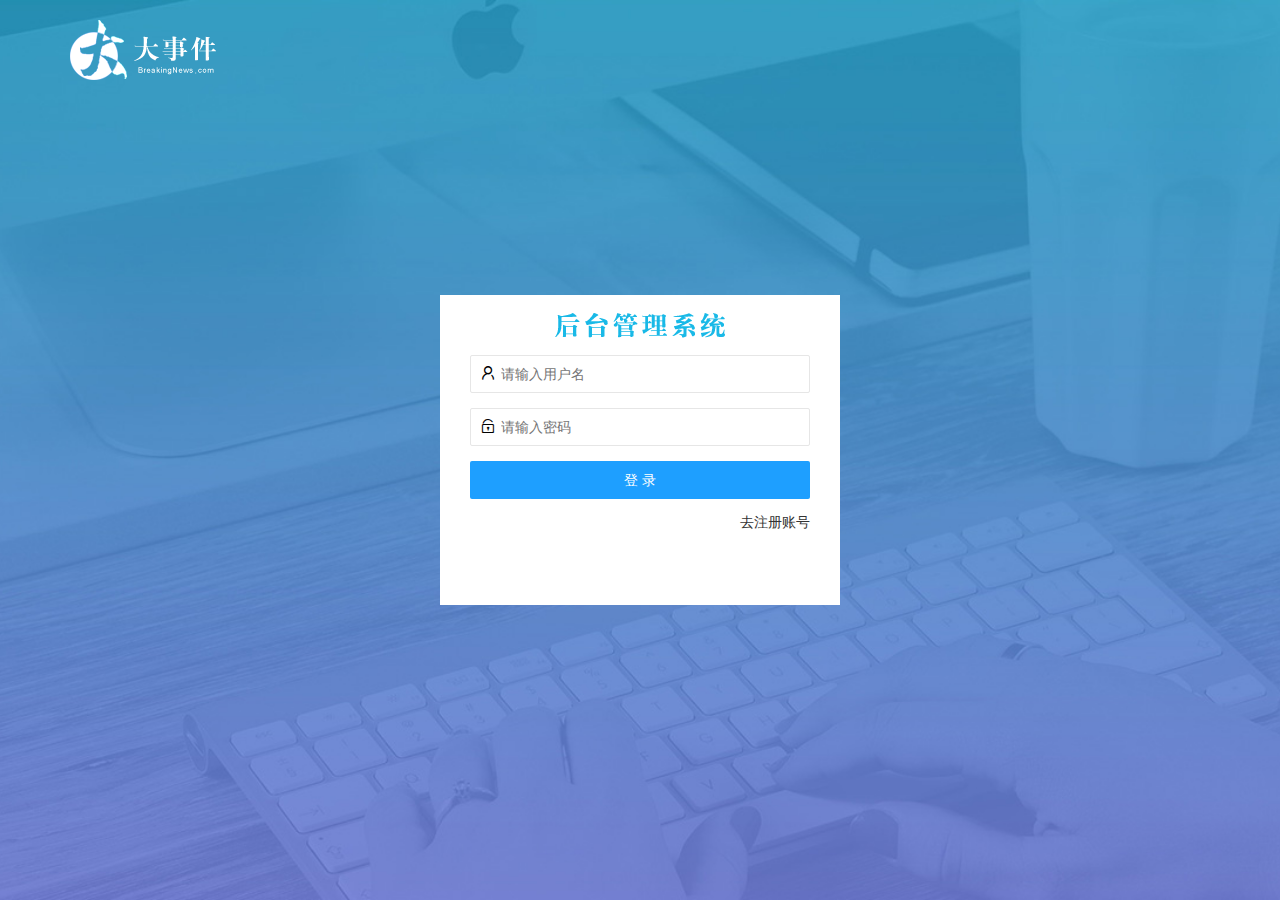
==== commit ea4da054: "个人中心以完成" ====
--- a/home/index.html
+++ b/home/index.html
@@ -5,6 +5,12 @@
     <meta charset="utf-8">
     <meta name="viewport" content="width=device-width, initial-scale=1, maximum-scale=1">
     <title>后台系统</title>
+    <script>
+        let token = localStorage.getItem("token");
+        if (!token) {
+            location.href = 'login.html';
+        }
+    </script>
     <link rel="stylesheet" href="/assets/lib/layui/css/layui.css">
     <link rel="stylesheet" href="/assets/fonts/iconfont.css">
     <link rel="stylesheet" href="/assets/css/index.css">
@@ -61,8 +67,10 @@
                         <dl class="layui-nav-child">
                             <dd><a href="/user/user_info.html" target="layBody"><i
                                         class="layui-icon layui-icon-app"></i>基本资料</a></dd>
-                            <dd><a href="javascript:;"><i class="layui-icon layui-icon-app"></i>更换头像</a></dd>
-                            <dd><a href=""><i class="layui-icon layui-icon-app"></i>重置密码</a></dd>
+                            <dd><a href="/user/user_avatar.html" target="layBody"><i
+                                        class="layui-icon layui-icon-app"></i>更换头像</a></dd>
+                            <dd><a href="/user/user_pwd.html" target="layBody"><i
+                                        class="layui-icon layui-icon-app"></i>重置密码</a></dd>
                         </dl>
                     </li>
                 </ul>
@@ -73,7 +81,7 @@
             <!-- 内容主体区域 -->
 
             <!-- <iframe src="/home/dashboard.html" name="layBody" frameborder="0"></iframe> -->
-            <iframe src="/user/user_info.html" name="layBody" frameborder="0"></iframe>
+            <iframe src="/user/user_avatar.html" name="layBody" frameborder="0"></iframe>
 
         </div>
 
